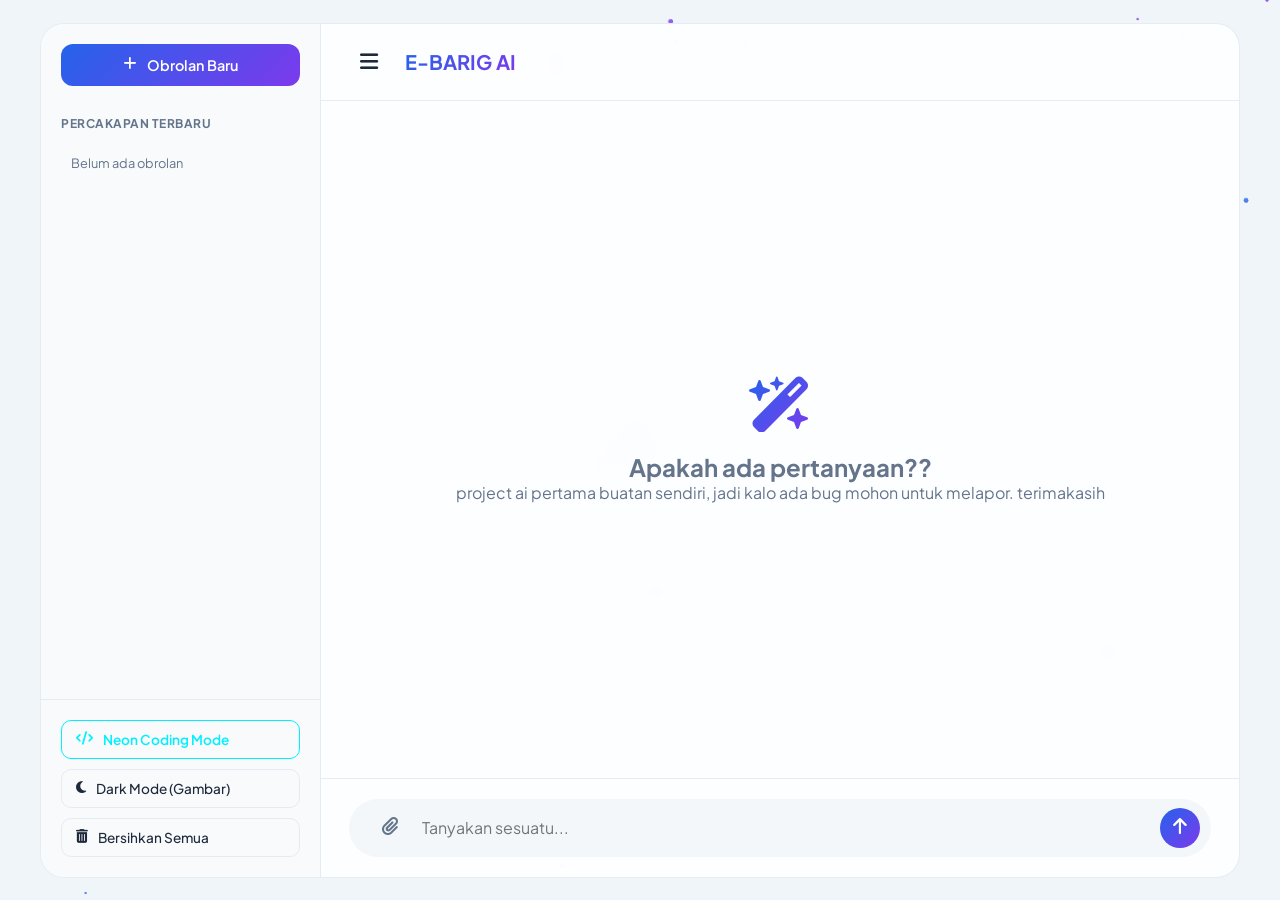
==== index.html @ cb2839ac "Update index.html" ====
<!DOCTYPE html>
<html lang="id">
<head>
    <meta charset="UTF-8">
    <meta name="viewport" content="width=device-width, initial-scale=1.0, maximum-scale=1.0, user-scalable=no">
    <title>E-BARIG AI</title>
    <link rel="preconnect" href="https://fonts.googleapis.com">
    <link rel="preconnect" href="https://fonts.gstatic.com" crossorigin>
    <link href="https://fonts.googleapis.com/css2?family=Plus+Jakarta+Sans:wght@300;400;500;600;700&display=swap" rel="stylesheet">
    <link rel="stylesheet" href="https://cdnjs.cloudflare.com/ajax/libs/font-awesome/6.4.0/css/all.min.css">
    <script src="https://cdn.jsdelivr.net/npm/marked/marked.min.js"></script>
    <style>
        /* ==========================================================================
           1. CSS CONFIG & THEME 
           ========================================================================== */
        * {
            margin: 0;
            padding: 0;
            box-sizing: border-box;
            font-family: 'Plus Jakarta Sans', sans-serif;
        }

        :root {
            --bg-body: transparent;
            --bg-container: rgba(255, 255, 255, 0.85);
            --text-main: #1e293b;
            --text-muted: #64748b;
            --primary-gradient: linear-gradient(135deg, #2563eb 0%, #7c3aed 100%);
            --user-msg-bg: #2563eb;
            --user-msg-text: #ffffff;
            --ai-msg-bg: rgba(248, 250, 252, 0.7);
            --border-color: rgba(226, 232, 240, 0.8);
            --input-wrapper-bg: rgba(241, 245, 249, 0.8);
            --shadow-lg: 0 20px 25px -5px rgba(0, 0, 0, 0.05), 0 10px 10px -5px rgba(0, 0, 0, 0.04);
            --sidebar-bg: rgba(248, 250, 252, 0.9);
            --hover-color: rgba(226, 232, 240, 0.9);
            --glow-color: transparent;
        }

        body.dark-mode {
            --bg-container: rgba(30, 41, 59, 0.8);
            --text-main: #f8fafc;
            --text-muted: #94a3b8;
            --user-msg-bg: #ea580c;
            --user-msg-text: #ffffff;
            --ai-msg-bg: rgba(15, 23, 42, 0.6);
            --border-color: rgba(51, 65, 85, 0.8);
            --input-wrapper-bg: rgba(15, 23, 42, 0.6);
            --primary-gradient: linear-gradient(135deg, #ea580c 0%, #d97706 100%);
            --sidebar-bg: rgba(15, 23, 42, 0.9);
            --hover-color: rgba(51, 65, 85, 0.9);
        }

        /* TEMA BARU: NEON CODING MODE */
        body.coding-mode {
            --bg-container: rgba(5, 15, 30, 0.85);
            --text-main: #00f0ff;
            --text-muted: #00a8ff;
            --user-msg-bg: #00a8ff;
            --user-msg-text: #050f1e;
            --ai-msg-bg: rgba(10, 25, 50, 0.7);
            --border-color: #00f0ff;
            --input-wrapper-bg: rgba(5, 15, 30, 0.9);
            --primary-gradient: linear-gradient(135deg, #00f0ff 0%, #0044ff 100%);
            --sidebar-bg: rgba(5, 15, 30, 0.95);
            --hover-color: rgba(0, 240, 255, 0.2);
            --glow-color: 0 0 15px #00f0ff;
        }

        body {
            background-color: transparent !important;
            color: var(--text-main);
            display: flex;
            justify-content: center;
            align-items: center;
            height: 100vh;
            height: 100dvh;
            overflow: hidden;
            transition: background-color 0.4s ease, color 0.4s ease;
        }

        #galaxyCanvas {
            position: fixed;
            top: 0;
            left: 0;
            width: 100%;
            height: 100%;
            z-index: -1;
            pointer-events: none;
            background: #f1f5f9;
            transition: background 0.5s ease;
        }

        body.dark-mode #galaxyCanvas { background: #0f172a; }
        body.coding-mode #galaxyCanvas { background: #020617; }

        .app-container {
            width: 100%;
            max-width: 1200px;
            height: 95vh;
            height: 95dvh;
            background: var(--bg-container);
            border-radius: 24px;
            box-shadow: var(--shadow-lg), var(--glow-color);
            display: flex;
            overflow: hidden;
            border: 1px solid var(--border-color);
            margin: 20px;
            position: relative;
            backdrop-filter: blur(12px);
            -webkit-backdrop-filter: blur(12px);
            transition: all 0.5s cubic-bezier(0.175, 0.885, 0.32, 1.275);
            z-index: 100; /* TAMBAHKAN BARIS INI */
        }

        /* EFEK FLASH ANIMASI SAAT MENGAKTIFKAN CODING MODE */
        .flash-animation {
            animation: neonGlitch 0.4s ease-in-out;
        }
        @keyframes neonGlitch {
            0% { opacity: 0.3; filter: hue-rotate(90deg); transform: scale(0.98); box-shadow: 0 0 30px #ff00ff; }
            50% { opacity: 0.8; filter: hue-rotate(180deg); transform: scale(1.01); box-shadow: 0 0 50px #00ffff; }
            100% { opacity: 1; filter: hue-rotate(0deg); transform: scale(1); box-shadow: var(--glow-color); }
        }

        /* ==========================================================================
           2. SIDEBAR KIRI (RIWAYAT & MENU)
           ========================================================================== */
        .main-sidebar {
            width: 280px;
            background-color: var(--sidebar-bg);
            border-right: 1px solid var(--border-color);
            display: flex;
            flex-direction: column;
            transition: all 0.4s ease;
            z-index: 100;
        }

        .sidebar-nav-header {
            padding: 20px;
            display: flex;
            align-items: center;
            justify-content: space-between;
        }

        .btn-new-chat {
            flex: 1;
            background: var(--primary-gradient);
            color: white;
            border: none;
            padding: 12px;
            border-radius: 12px;
            cursor: pointer;
            font-weight: 600;
            display: flex;
            align-items: center;
            justify-content: center;
            gap: 10px;
            font-size: 0.9rem;
            box-shadow: 0 4px 12px rgba(37, 99, 235, 0.2), var(--glow-color);
            transition: all 0.3s;
        }
        body.coding-mode .btn-new-chat { color: #050f1e; font-weight: 700; }

        .history-section {
            flex: 1;
            overflow-y: auto;
            padding: 10px 20px;
            display: flex;
            flex-direction: column;
            gap: 6px;
        }

        .history-title {
            font-size: 0.75rem;
            font-weight: 700;
            color: var(--text-muted);
            margin-bottom: 8px;
            text-transform: uppercase;
            letter-spacing: 0.5px;
        }

        .history-item {
            padding: 10px 14px;
            border-radius: 10px;
            cursor: pointer;
            display: flex;
            align-items: center;
            gap: 10px;
            font-size: 0.88rem;
            color: var(--text-main);
            transition: all 0.2s;
            white-space: nowrap;
            overflow: hidden;
            text-overflow: ellipsis;
            border: 1px solid transparent;
        }

        .history-item:hover, .history-item.active {
            background-color: var(--hover-color);
            text-shadow: var(--glow-color);
        }
        .history-item.active {
            border-color: var(--border-color);
            font-weight: 600;
            box-shadow: inset var(--glow-color);
        }

        .sidebar-footer {
            padding: 20px;
            border-top: 1px solid var(--border-color);
            display: flex;
            flex-direction: column;
            gap: 10px;
        }

        .btn-sidebar-action {
            background: none;
            border: 1px solid var(--border-color);
            padding: 10px 14px;
            border-radius: 10px;
            cursor: pointer;
            color: var(--text-main);
            font-size: 0.85rem;
            font-weight: 500;
            display: flex;
            align-items: center;
            gap: 10px;
            transition: all 0.2s;
            width: 100%;
        }

        .btn-sidebar-action:hover {
            background-color: var(--hover-color);
            box-shadow: var(--glow-color);
        }
        .btn-sidebar-action.danger:hover {
            background-color: rgba(239, 68, 68, 0.1);
            color: #ef4444;
            border-color: rgba(239, 68, 68, 0.2);
            box-shadow: 0 0 10px rgba(239, 68, 68, 0.4);
        }

        /* STYLING KHUSUS TOMBOL NEON MODE */
        #codingModeBtn {
            border: 1px solid #00f0ff;
            color: #00f0ff;
            font-weight: 600;
        }
        body.coding-mode #codingModeBtn {
            background: #00f0ff;
            color: #050f1e;
            box-shadow: 0 0 15px #00f0ff;
        }

        /* ==========================================================================
           3. HALAMAN KONTEN UTAMA CHAT
           ========================================================================== */
        .chat-container {
            flex: 1;
            display: flex;
            flex-direction: column;
            overflow: hidden;
            background: transparent;
        }

        .app-header {
            padding: 18px 28px;
            display: flex;
            align-items: center;
            gap: 16px;
            border-bottom: 1px solid var(--border-color);
            background: transparent;
        }

        .btn-toggle-menu {
            background: none;
            border: none;
            color: var(--text-main);
            font-size: 1.3rem;
            cursor: pointer;
            display: flex;
            align-items: center;
            justify-content: center;
            width: 40px;
            height: 40px;
            border-radius: 50%;
            transition: all 0.2s;
        }
        .btn-toggle-menu:hover { background-color: var(--hover-color); }

        .brand h1 {
            font-size: 1.25rem;
            font-weight: 700;
            background: var(--primary-gradient);
            -webkit-background-clip: text;
            -webkit-text-fill-color: transparent;
            transition: all 0.3s;
        }
        body.coding-mode .brand h1 {
            text-shadow: 0 0 10px #00f0ff;
        }

        .chat-area {
            flex: 1;
            padding: 28px;
            overflow-y: auto;
            display: flex;
            flex-direction: column;
            gap: 24px;
            scroll-behavior: smooth;
            background: transparent;
        }

        .welcome-screen {
            display: flex;
            flex-direction: column;
            align-items: center;
            justify-content: center;
            text-align: center;
            height: 100%;
            color: var(--text-muted);
            margin: auto 0;
        }

        .welcome-screen i {
            font-size: 3.5rem;
            background: var(--primary-gradient);
            -webkit-background-clip: text;
            -webkit-text-fill-color: transparent;
            margin-bottom: 20px;
        }
        body.coding-mode .welcome-screen i { filter: drop-shadow(0 0 10px #00f0ff); }

        /* BUBBLE CHAT */
        .message {
            display: flex;
            flex-direction: column;
            max-width: 80%;
            padding: 16px 20px;
            border-radius: 20px;
            font-size: 0.95rem;
            line-height: 1.6;
            animation: slideUp 0.3s cubic-bezier(0.1, 0.8, 0.2, 1);
            position: relative;
            transition: all 0.3s;
        }

        .message.user {
            align-self: flex-end;
            background-color: var(--user-msg-bg);
            color: var(--user-msg-text);
            border-bottom-right-radius: 4px;
            box-shadow: var(--glow-color);
        }

        .message.ai {
            align-self: flex-start;
            background-color: var(--ai-msg-bg);
            color: var(--text-main);
            border-bottom-left-radius: 4px;
            border: 1px solid var(--border-color);
            padding-bottom: 40px; 
            backdrop-filter: blur(4px);
            box-shadow: var(--glow-color);
        }

        .message.ai p { margin-bottom: 10px; }
        .message img { max-width: 100%; max-height: 400px; border-radius: 12px; margin-bottom: 10px; object-fit: contain; }

        .typing-cursor::after {
            content: '▊';
            display: inline-block;
            margin-left: 3px;
            color: var(--text-muted);
            animation: blink 0.8s infinite;
        }
        @keyframes blink { 0%, 100% { opacity: 1; } 50% { opacity: 0; } }

        .ai-audio-control {
            position: absolute;
            bottom: 8px;
            left: 16px;
            background: none;
            border: none;
            color: var(--text-muted);
            cursor: pointer;
            font-size: 0.85rem;
            display: flex;
            align-items: center;
            gap: 6px;
            padding: 4px 8px;
            border-radius: 20px;
            transition: all 0.2s;
        }
        .ai-audio-control:hover {
            color: var(--text-main);
            background-color: var(--hover-color);
        }

        /* PANEL BAWAH (INPUT) */
        .input-panel {
            padding: 20px 28px;
            background-color: transparent;
            border-top: 1px solid var(--border-color);
            display: flex;
            flex-direction: column;
            gap: 12px;
        }

        .image-preview-container {
            display: none;
            align-items: center;
            background: var(--input-wrapper-bg);
            padding: 8px 12px;
            border-radius: 14px;
            width: max-content;
            max-width: 100%;
            border: 1px solid var(--border-color);
            gap: 10px;
            position: relative;
        }

        .image-preview-container img { height: 60px; width: 60px; object-fit: cover; border-radius: 8px; }

        .btn-remove-preview {
            background: #ef4444; color: white; border: none; width: 20px; height: 20px;
            border-radius: 50%; cursor: pointer; font-size: 10px; display: flex; align-items: center;
            justify-content: center; position: absolute; top: -5px; right: -5px;
        }

        .input-bar-wrapper {
            display: flex;
            align-items: center;
            background-color: var(--input-wrapper-bg);
            border-radius: 30px;
            padding: 8px 10px 8px 20px;
            border: 1px solid transparent;
            transition: all 0.3s;
            gap: 12px;
        }

        .input-bar-wrapper:focus-within {
            background-color: var(--bg-container);
            border-color: #3b82f6;
            box-shadow: 0 0 0 4px rgba(59, 130, 246, 0.15);
        }
        body.dark-mode .input-bar-wrapper:focus-within { border-color: #ea580c; box-shadow: 0 0 0 4px rgba(234, 88, 12, 0.15); }
        body.coding-mode .input-bar-wrapper:focus-within { border-color: #00f0ff; box-shadow: 0 0 15px rgba(0, 240, 255, 0.3); }

        .input-bar-wrapper input { flex: 1; border: none; background: none; outline: none; font-size: 1rem; padding: 8px 0; color: var(--text-main); }
        .btn-action { background: none; border: none; color: var(--text-muted); width: 40px; height: 40px; border-radius: 50%; cursor: pointer; display: flex; justify-content: center; align-items: center; font-size: 1.15rem; transition: all 0.2s; }
        .btn-action:hover { background-color: var(--hover-color); color: var(--text-main); }
        .btn-send { background: var(--primary-gradient); color: white; }
        body.coding-mode .btn-send { color: #050f1e; }
        #fileInput { display: none; }

        /* MODAL OVERLAY UNTUK HP */
        .sidebar-overlay {
            display: none;
            position: fixed;
            top: 0; left: 0; width: 100vw; height: 100vh;
            background: rgba(0,0,0,0.4); z-index: 90;
        }

        /* LOADING ANIMATION */
        .loading-dots { display: flex; gap: 6px; padding: 4px 0; }
        .dot { width: 8px; height: 8px; background-color: var(--text-muted); border-radius: 50%; animation: bounce 1.4s infinite ease-in-out both; }
        .dot:nth-child(1) { animation-delay: -0.32s; }
        .dot:nth-child(2) { animation-delay: -0.16s; }

        @keyframes bounce { 0%, 80%, 100% { transform: scale(0); } 40% { transform: scale(1.0); } }
        @keyframes slideUp { from { opacity: 0; transform: translateY(12px); } to { opacity: 1; transform: translateY(0); } }

        /* KOTAK CODING */
        .code-container { position: relative; margin: 12px 0; background: #1e1e2e; border-radius: 12px; overflow: hidden; border: 1px solid #313244; transition: all 0.3s; }
        body.coding-mode .code-container { border-color: #00f0ff; box-shadow: 0 0 10px rgba(0, 240, 255, 0.2); }
        .code-header { display: flex; justify-content: space-between; align-items: center; background: #11111b; padding: 8px 16px; font-size: 0.75rem; color: #a6adc8; font-family: monospace; border-bottom: 1px solid #313244; }
        body.coding-mode .code-header { border-bottom-color: #00f0ff; color: #00f0ff; }
        .btn-copy { background: #313244; color: #cdd6f4; border: none; padding: 4px 10px; border-radius: 6px; cursor: pointer; font-size: 0.75rem; display: flex; align-items: center; gap: 6px; }
        body.coding-mode .btn-copy { background: rgba(0, 240, 255, 0.1); color: #00f0ff; border: 1px solid #00f0ff; }
        .message pre { margin: 0; padding: 16px; overflow-x: auto; background: transparent !important; }
        .message code { font-family: 'Courier New', Courier, monospace; font-size: 0.85rem; color: #f38ba8; background: rgba(0,0,0,0.05); padding: 2px 6px; border-radius: 4px; }
        body.coding-mode .message code { color: #ff007f; background: rgba(0,0,0,0.2); }
        .message pre code { color: #cdd6f4 !important; background: transparent !important; padding: 0; border-radius: 0; display: block; white-space: pre; }
        body.coding-mode .message pre code { color: #00f0ff !important; }

        /* RESPONSIVITAS */
        @media (max-width: 768px) {
            .main-sidebar {
                position: fixed;
                left: 0; 
                top: 0; 
                height: 100%;
                transform: translateX(-100%);
                z-index: 1002; /* Di atas overlay */
            }
            .main-sidebar.active { transform: translateX(0); }
            
            /* Setel overlay agar benar-benar berada di tengah-tengah lapisan */
            .sidebar-overlay {
                z-index: 1001; 
                pointer-events: none; /* Saat tersembunyi, klik tembus ke belakang */
                opacity: 0;
                transition: opacity 0.3s ease;
            }
            .sidebar-overlay.active { 
                display: block; 
                opacity: 1;
                pointer-events: auto; /* Saat aktif, baru bisa diklik untuk menutup */
            }
            
            .app-container { height: 100vh; height: 100dvh; margin: 0; border-radius: 0; border: none; z-index: 1000; }
            .app-header { padding: 12px 16px; }
            .chat-area { padding: 16px; }
            .message { max-width: 90%; }
            .input-panel { padding: 12px 16px; padding-bottom: calc(12px + env(safe-area-inset-bottom)); }
        }
        
    </style>
</head>
<body>

    <canvas id="galaxyCanvas"></canvas>

    <div class="sidebar-overlay" id="sidebarOverlay"></div>

    <div class="app-container" id="appContainer">
        <aside class="main-sidebar" id="mainSidebar">
            <div class="sidebar-nav-header">
                <button class="btn-new-chat" id="newChatBtn">
                    <i class="fa-solid fa-plus"></i> Obrolan Baru
                </button>
            </div>
            
            <div class="history-section">
                <div class="history-title">Percakapan Terbaru</div>
                <div id="chatHistoryList">
                    </div>
            </div>

            <div class="sidebar-footer">
                <button class="btn-sidebar-action" id="codingModeBtn">
                    <i class="fa-solid fa-code"></i> Neon Coding Mode
                </button>
                <button class="btn-sidebar-action" id="themeToggleBtn">
                    <i class="fa-solid fa-moon"></i> Dark Mode (Gambar)
                </button>
                <button class="btn-sidebar-action danger" id="resetAllBtn">
                    <i class="fa-solid fa-trash-can"></i> Bersihkan Semua
                </button>
            </div>
        </aside>

        <div class="chat-container">
            <header class="app-header">
                <button class="btn-toggle-menu" id="menuToggleBtn">
                    <i class="fa-solid fa-bars"></i>
                </button>
                <div class="brand">
                    <h1 id="brandTitle">E-BARIG AI</h1>
                </div>
            </header>

            <main class="chat-area" id="chatArea">
                <div class="welcome-screen" id="welcomeScreen">
                    <i class="fa-solid fa-wand-magic-sparkles" id="welcomeIcon"></i>
                    <h2 id="welcomeTitle">Apakah ada pertanyaan??</h2>
                    <p id="welcomeDesc">project ai pertama buatan sendiri, jadi kalo ada bug mohon untuk melapor. terimakasih</p>
                </div>
            </main>

            <footer class="input-panel">
                <div class="image-preview-container" id="previewContainer">
                    <button class="btn-remove-preview" id="removePreviewBtn"><i class="fa-solid fa-xmark"></i></button>
                    <img id="imagePreview" src="" alt="Pratinjau">
                    <span style="font-size: 0.8rem; color: var(--text-muted);" id="fileNameSpan">gambar.jpg</span>
                </div>

                <div class="input-bar-wrapper">
                    <input type="file" id="fileInput" accept="image/*">
                    <button class="btn-action" id="attachBtn" title="Unggah Foto Tugas/PR">
                        <i class="fa-solid fa-paperclip"></i>
                    </button>
                    
                    <input type="text" id="userInput" placeholder="Tanyakan sesuatu..." autocomplete="off">
                    
                    <button class="btn-action btn-send" id="sendBtn">
                        <i class="fa-solid fa-arrow-up"></i>
                    </button>
                </div>
            </footer>
        </div>
    </div>

    <script>
        const p1 = "gsk_Zj5R";
        const p2 = "bxs4wFoCYpxaEL7D";
        const p3 = "WGdyb3FYOCMu1H37";
        const p4 = "zyvPB30MNRT8YQmZ";
        
        const GROQ_API_KEY = p1 + p2 + p3 + p4; 
        const MODEL_NAME = 'meta-llama/llama-4-scout-17b-16e-instruct'; 

        const appContainer = document.getElementById('appContainer');
        const chatArea = document.getElementById('chatArea');
        const userInput = document.getElementById('userInput');
        const sendBtn = document.getElementById('sendBtn');
        const welcomeScreen = document.getElementById('welcomeScreen');
        const welcomeTitle = document.getElementById('welcomeTitle');
        const welcomeDesc = document.getElementById('welcomeDesc');
        const welcomeIcon = document.getElementById('welcomeIcon');
        const brandTitle = document.getElementById('brandTitle');
        const fileInput = document.getElementById('fileInput');
        const attachBtn = document.getElementById('attachBtn');
        const previewContainer = document.getElementById('previewContainer');
        const imagePreview = document.getElementById('imagePreview');
        const removePreviewBtn = document.getElementById('removePreviewBtn');
        const fileNameSpan = document.getElementById('fileNameSpan');

        const mainSidebar = document.getElementById('mainSidebar');
        const menuToggleBtn = document.getElementById('menuToggleBtn');
        const sidebarOverlay = document.getElementById('sidebarOverlay');
        const newChatBtn = document.getElementById('newChatBtn');
        const chatHistoryList = document.getElementById('chatHistoryList');
        const themeToggleBtn = document.getElementById('themeToggleBtn');
        const codingModeBtn = document.getElementById('codingModeBtn');
        const resetAllBtn = document.getElementById('resetAllBtn');
        
        let isDarkModeActive = false;
        let isCodingModeActive = false;
        let allConversations = JSON.parse(localStorage.getItem('ebarig_chats')) || {};
        let currentSessionId = null;

        // ==========================================================================
        // ANIMASI CANVAS GALAKSI
        // ==========================================================================
        const canvas = document.getElementById('galaxyCanvas');
        const ctx = canvas.getContext('2d');
        let stars = [];
        const numStars = 130;

        function resizeCanvas() { canvas.width = window.innerWidth; canvas.height = window.innerHeight; }
        window.addEventListener('resize', resizeCanvas);
        resizeCanvas();

        for (let i = 0; i < numStars; i++) {
            let angle = Math.random() * Math.PI * 2;
            let distance = Math.random() * (Math.max(canvas.width, canvas.height) / 1.5);
            stars.push({
                distance: distance,
                angle: angle,
                size: Math.random() * 1.8 + 0.5,
                speed: (Math.random() * 0.0008 + 0.0002) * (150 / (distance + 60)),
                color: i % 2 === 0 ? 'rgba(37, 99, 235, ' : 'rgba(124, 58, 237, '
            });
        }

        function animateGalaxy() {
            if (document.body.classList.contains('coding-mode')) {
                ctx.fillStyle = 'rgba(5, 15, 30, 0.2)';
            } else {
                ctx.fillStyle = document.body.classList.contains('dark-mode') ? 'rgba(15, 23, 42, 0.2)' : 'rgba(241, 245, 249, 0.2)';
            }
            ctx.fillRect(0, 0, canvas.width, canvas.height);

            const centerX = canvas.width / 2;
            const centerY = canvas.height / 2;

            stars.forEach(star => {
                star.angle += star.speed;
                let x = centerX + Math.cos(star.angle) * star.distance;
                let y = centerY + Math.sin(star.angle) * star.distance;

                ctx.beginPath();
                ctx.arc(x, y, star.size, 0, Math.PI * 2);
                
                let opacity = '0.45)';
                if (document.body.classList.contains('coding-mode')) {
                    opacity = '0.9)';
                    ctx.fillStyle = 'rgba(0, 240, 255, ' + opacity;
                } else {
                    opacity = document.body.classList.contains('dark-mode') ? '0.85)' : '0.45)';
                    ctx.fillStyle = star.color + opacity;
                }
                ctx.fill();
            });
            requestAnimationFrame(animateGalaxy);
        }
        animateGalaxy();

        // ==========================================================================
        // LOGIKA INTERAKSI & THEME TOGGLE
        // ==========================================================================
        function toggleSidebar() {
            mainSidebar.classList.toggle('active');
            sidebarOverlay.classList.toggle('active');
        }
        menuToggleBtn.addEventListener('click', toggleSidebar);
        sidebarOverlay.addEventListener('click', toggleSidebar);

        // FIX UNTUK HP: MENGAKTIFKAN CODING MODE
        codingModeBtn.addEventListener('click', () => {
            isCodingModeActive = !isCodingModeActive;
            isDarkModeActive = false; // Matikan mode gambar jika coding aktif
            window.speechSynthesis.cancel();

            // Jalankan efek animasi transisi flash glitch
            appContainer.classList.add('flash-animation');
            setTimeout(() => appContainer.classList.remove('flash-animation'), 400);

            if (isCodingModeActive) {
                document.body.classList.remove('dark-mode');
                document.body.classList.add('coding-mode');
                
                brandTitle.textContent = "E-BARIG AI [CODING]";
                attachBtn.style.display = "none";
                userInput.placeholder = "Ketik perintah coding, struktur algoritma, atau cari bug...";
                
                welcomeIcon.className = "fa-solid fa-terminal";
                welcomeTitle.textContent = "Terminal Siap. Tulis Kodemu!";
                welcomeDesc.textContent = "Neon Coding Mode aktif. AI difokuskan penuh untuk menulis kode bersih, arsitektur data, dan perbaikan bug super cepat.";
                clearImagePreview();
            } else {
                document.body.classList.remove('coding-mode');
                resetToWhiteModeText();
            }
            
            // Beri jeda sedikit di HP agar animasinya sempat berjalan sebelum menu menutup
            if(window.innerWidth <= 768) {
                setTimeout(toggleSidebar, 150);
            }
        });

        // FIX UNTUK HP: Mode Gambar (Dark Mode)
        themeToggleBtn.addEventListener('click', () => {
            isDarkModeActive = !isDarkModeActive;
            isCodingModeActive = false; // Matikan mode coding jika gambar aktif
            window.speechSynthesis.cancel();
            
            appContainer.classList.add('flash-animation');
            setTimeout(() => appContainer.classList.remove('flash-animation'), 400);

            if (isDarkModeActive) {
                document.body.classList.remove('coding-mode');
                document.body.classList.add('dark-mode');
                themeToggleBtn.innerHTML = `<i class="fa-solid fa-sun"></i> White Mode (Teks)`;
                brandTitle.textContent = "E-BARIG AI";
                attachBtn.style.display = "none"; 
                userInput.placeholder = "Ketik deskripsi gambar...";
                welcomeIcon.className = "fa-solid fa-wand-magic-sparkles";
                welcomeTitle.textContent = "Ingin Gambar Apa?";
                welcomeDesc.textContent = "Mode Pembuat Gambar aktif. Ketik apa saja, AI langsung melukisnya.";
                clearImagePreview();
            } else {
                document.body.classList.remove('dark-mode');
                resetToWhiteModeText();
            }
            
            // Beri jeda sedikit di HP agar animasinya sempat berjalan sebelum menu menutup
            if(window.innerWidth <= 768) {
                setTimeout(toggleSidebar, 150);
            }
        });

        function resetToWhiteModeText() {
            themeToggleBtn.innerHTML = `<i class="fa-solid fa-moon"></i> Dark Mode (Gambar)`;
            brandTitle.textContent = "E-BARIG AI";
            attachBtn.style.display = "flex"; 
            userInput.placeholder = "Tanyakan sesuatu...";
            welcomeIcon.className = "fa-solid fa-wand-magic-sparkles";
            welcomeTitle.textContent = "Apakah ada pertanyaan?";
            welcomeDesc.textContent = "project ai pertama buatan sendiri, jadi kalo ada bug mohon untuk melapor. terimakasih";
        }

        attachBtn.addEventListener('click', (e) => { e.preventDefault(); fileInput.click(); });
        let currentBase64Image = null;

        fileInput.addEventListener('change', function() {
            const file = this.files[0];
            if (file) {
                fileNameSpan.textContent = file.name;
                const reader = new FileReader();
                reader.onload = function(e) {
                    imagePreview.src = e.target.result;
                    previewContainer.style.display = 'flex';
                    currentBase64Image = e.target.result;
                }
                reader.readAsDataURL(file);
            }
        });
        removePreviewBtn.addEventListener('click', () => clearImagePreview());
        function clearImagePreview() { fileInput.value = ''; currentBase64Image = null; previewContainer.style.display = 'none'; imagePreview.src = ''; }

        function renderHistoryList() {
            chatHistoryList.innerHTML = '';
            const sortedSessions = Object.keys(allConversations).sort((a,b) => b - a);
            
            if(sortedSessions.length === 0) {
                chatHistoryList.innerHTML = `<div style="font-size:0.8rem; color:var(--text-muted); padding:10px;">Belum ada obrolan</div>`;
                return;
            }

            sortedSessions.forEach(id => {
                const item = document.createElement('div');
                item.classList.add('history-item');
                if(id === currentSessionId) item.classList.add('active');
                item.innerHTML = `<i class="fa-regular fa-message"></i> <span>${allConversations[id].title}</span>`;
                
                item.addEventListener('click', () => {
                    loadChatSession(id);
                    if(window.innerWidth <= 768) toggleSidebar();
                });
                chatHistoryList.appendChild(item);
            });
        }

        function startNewChatSession() {
            window.speechSynthesis.cancel();
            currentSessionId = null;
            chatArea.innerHTML = '';
            clearImagePreview();
            if (welcomeScreen) {
                welcomeScreen.style.display = 'flex';
                chatArea.appendChild(welcomeScreen);
            }
            renderHistoryList();
        }
        newChatBtn.addEventListener('click', () => {
            startNewChatSession();
            if(window.innerWidth <= 768) toggleSidebar();
        });

        function loadChatSession(id) {
            window.speechSynthesis.cancel();
            currentSessionId = id;
            chatArea.innerHTML = '';
            const session = allConversations[id];
            
            if(session.messages.length > 0) {
                if (welcomeScreen) welcomeScreen.style.display = 'none';
                session.messages.forEach(msg => {
                    if(msg.role === 'user') {
                        appendUserMessage(msg.text, msg.image, false);
                    } else {
                        appendAiMessage(msg.text, msg.hasVoice, false, false);
                    }
                });
            } else {
                if (welcomeScreen) welcomeScreen.style.display = 'flex';
                chatArea.appendChild(welcomeScreen);
            }
            renderHistoryList();
        }

        function saveMessageToLocalStorage(role, text, image = null, hasVoice = true) {
            if(!currentSessionId) {
                currentSessionId = Date.now().toString();
                let cleanTitle = text ? text.substring(0, 22) + '...' : 'Analisis Gambar';
                allConversations[currentSessionId] = { title: cleanTitle, messages: [] };
            }
            allConversations[currentSessionId].messages.push({ role, text, image, hasVoice });
            localStorage.setItem('ebarig_chats', JSON.stringify(allConversations));
            renderHistoryList();
        }

        resetAllBtn.addEventListener('click', () => {
            if(confirm("Apakah kamu yakin ingin mereset dan menghapus seluruh riwayat percakapan?")) {
                window.speechSynthesis.cancel();
                allConversations = {};
                localStorage.removeItem('ebarig_chats');
                startNewChatSession();
            }
        });

        // ==========================================================================
        // PROSES PENGIRIMAN & EFEK TYPING
        // ==========================================================================
        async function handleSendMessage() {
            const text = userInput.value.trim();
            if (!text && !currentBase64Image) return;

            if (welcomeScreen) welcomeScreen.style.display = 'none';

            appendUserMessage(text, currentBase64Image, true);
            userInput.value = '';
            const loadingId = appendLoadingIndicator();

            // 1. Jalur Mode Gambar (Dark Mode)
            if (isDarkModeActive) {
                try {
                    clearImagePreview();
                    const randomSeed = Math.floor(Math.random() * 999999);
                    const encodedPrompt = encodeURIComponent(text);
                    const imageUrlHasil = `https://image.pollinations.ai/p/${encodedPrompt}?width=1024&height=1024&seed=${randomSeed}&enhance=true`;

                    await new Promise(resolve => setTimeout(resolve, 2500));
                    removeLoadingIndicator(loadingId);
                    
                    let teksRespon = `Berikut hasil lukisan gambar untuk **"${text}"**: \n\n<img src="${imageUrlHasil}" alt="${text}">`;
                    appendAiMessage(teksRespon, false, true, true); 
                    return; 
                } catch (imgError) {
                    removeLoadingIndicator(loadingId);
                    appendAiMessage("⚠️ Gagal melukis gambar.", false, true, true);
                    return;
                }
            }

            // 2. Jalur Teks Biasa & Coding Mode
            const base64Data = currentBase64Image;
            clearImagePreview();

            try {
                let messageContent = [{ type: "text", text: text || "Tolong analisis gambar ini." }];
                if (base64Data) messageContent.push({ type: "image_url", image_url: { url: base64Data } });

                // Penyesuaian instruksi kepribadian AI berdasarkan Coding Mode aktif/tidak
                let instruksiSifatAI = "Anda adalah Guru Privat Digital bernama E-BARIG AI yang dibuat oleh Agung (Tole). Anda sangat sabar, jujur, baik hati, ramah, tenang, terstruktur, dan menjelaskan materi pelajaran dengan penuh kelembutan.";
                
                if (isCodingModeActive) {
                    instruksiSifatAI = "Anda adalah Senior Software Engineer dan Pakar Coding jenius bernama E-BARIG AI [CODING MODE] yang dibuat oleh Agung (Tole). Fokus utama Anda adalah langsung memberikan solusi baris kode secara rapi, bersih, efisien, terstruktur, dan berikan penjelasan singkat berbasis dokumentasi teknis tingkat tinggi tanpa basa-basi pembuka yang panjang.";
                }

                const response = await fetch('https://api.groq.com/openai/v1/chat/completions', {
                    method: 'POST',
                    headers: { 'Authorization': `Bearer ${GROQ_API_KEY}`, 'Content-Type': 'application/json' },
                    body: JSON.stringify({
                        model: MODEL_NAME,
                        messages: [
                            { role: "system", content: instruksiSifatAI },
                            { role: "user", content: messageContent }
                        ],
                        temperature: isCodingModeActive ? 0.2 : 0.6 // Suhu lebih rendah agar kode akurat
                    })
                });

                if (!response.ok) throw new Error("Koneksi API bermasalah.");
                const data = await response.json();
                const aiResult = data.choices[0].message.content;

                removeLoadingIndicator(loadingId);
                // Jangan pakai suara (TTS) otomatis jika sedang di mode Coding karena aneh membaca baris kode
                appendAiMessage(aiResult, !isCodingModeActive, true, true);

            } catch (error) {
                removeLoadingIndicator(loadingId);
                appendAiMessage(`⚠️ Gagal memproses: ${error.message}`, false, true, true);
            }
        }

        function appendUserMessage(text, imageSrc, shouldSave = true) {
            const msgDiv = document.createElement('div');
            msgDiv.classList.add('message', 'user');
            if (imageSrc) {
                const img = document.createElement('img');
                img.src = imageSrc;
                msgDiv.appendChild(img);
            }
            if (text) {
                const txtNode = document.createElement('span');
                txtNode.innerHTML = text.replace(/\n/g, '<br>');
                msgDiv.appendChild(txtNode);
            }
            chatArea.appendChild(msgDiv);
            scrollToBottom();
            if(shouldSave) saveMessageToLocalStorage('user', text, imageSrc, true);
        }

        function appendAiMessage(fullMarkdownText, includeVoiceOption = true, shouldSave = true, animate = true) {
            const msgDiv = document.createElement('div');
            msgDiv.classList.add('message', 'ai');
            chatArea.appendChild(msgDiv);

            if (animate && !fullMarkdownText.includes('<img')) {
                msgDiv.classList.add('typing-cursor');
                const words = fullMarkdownText.split(/(\s+)/);
                let currentWordIndex = 0;
                let currentText = "";

                function typeNextWord() {
                    if (currentWordIndex < words.length) {
                        currentText += words[currentWordIndex];
                        msgDiv.innerHTML = marked.parse(currentText);
                        currentWordIndex++;
                        scrollToBottom();
                        setTimeout(typeNextWord, 20); 
                    } else {
                        msgDiv.classList.remove('typing-cursor');
                        finishAiMessageRendering(msgDiv, fullMarkdownText, includeVoiceOption);
                    }
                }
                typeNextWord();
            } else {
                msgDiv.innerHTML = marked.parse(fullMarkdownText);
                finishAiMessageRendering(msgDiv, fullMarkdownText, includeVoiceOption);
            }

            if(shouldSave) saveMessageToLocalStorage('ai', fullMarkdownText, null, includeVoiceOption);
        }

        function finishAiMessageRendering(msgDiv, fullMarkdownText, includeVoiceOption) {
            if (includeVoiceOption) {
                const audioBtn = document.createElement('button');
                audioBtn.classList.add('ai-audio-control');
                audioBtn.innerHTML = `<i class="fa-solid fa-volume-high"></i> Dengarkan`;
                
                const cleanText = msgDiv.innerText.replace(/Salin/g, '').trim();

                audioBtn.addEventListener('click', () => {
                    if (window.speechSynthesis.speaking) {
                        window.speechSynthesis.cancel();
                        audioBtn.innerHTML = `<i class="fa-solid fa-volume-high"></i> Dengarkan`;
                    } else {
                        const utterance = new SpeechSynthesisUtterance(cleanText);
                        utterance.lang = 'id-ID';
                        utterance.onstart = () => audioBtn.innerHTML = `<i class="fa-solid fa-stop" style="color: #ef4444;"></i> Berhenti`;
                        utterance.onend = () => audioBtn.innerHTML = `<i class="fa-solid fa-volume-high"></i> Dengarkan`;
                        window.speechSynthesis.speak(utterance);
                    }
                });
                msgDiv.appendChild(audioBtn);
            }
            scrollToBottom();
        }

        function appendLoadingIndicator() {
            const loadingDiv = document.createElement('div');
            const uniqueId = 'loader-' + Date.now();
            loadingDiv.id = uniqueId;
            loadingDiv.classList.add('message', 'ai');
            loadingDiv.innerHTML = `<div class="loading-dots"><div class="dot"></div><div class="dot"></div><div class="dot"></div></div>`;
            chatArea.appendChild(loadingDiv);
            scrollToBottom();
            return uniqueId;
        }

        function removeLoadingIndicator(id) { const el = document.getElementById(id); if (el) el.remove(); }
        function scrollToBottom() { chatArea.scrollTop = chatArea.scrollHeight; }

        sendBtn.addEventListener('click', handleSendMessage);
        userInput.addEventListener('keydown', (e) => { if (e.key === 'Enter') { e.preventDefault(); handleSendMessage(); } });

        renderHistoryList();

        const renderer = new marked.Renderer();
        renderer.code = function(codeInfo, infostring) {
            const code = typeof codeInfo === 'string' ? codeInfo : codeInfo.text;
            const lang = typeof codeInfo === 'string' ? (infostring || 'code') : (codeInfo.lang || 'code');
            const escapedCode = code.replace(/&/g, '&amp;').replace(/</g, '&lt;').replace(/>/g, '&gt;');
            return `<div class="code-container"><div class="code-header"><span><i class="fa-solid fa-code"></i> ${lang}</span><button class="btn-copy" onclick="copyCodeText(this)"><i class="fa-regular fa-copy"></i> Salin</button></div><pre><code class="language-${lang}">${escapedCode}</code></pre></div>`;
        };
        marked.setOptions({ renderer: renderer });

        window.copyCodeText = function(buttonElement) {
            const codeContainer = buttonElement.closest('.code-container');
            const codeText = codeContainer.querySelector('code').innerText;
            navigator.clipboard.writeText(codeText).then(() => {
                buttonElement.innerHTML = `<i class="fa-solid fa-check" style="color: #a6e3a1;"></i> Tersalin!`;
                setTimeout(() => { buttonElement.innerHTML = `<i class="fa-regular fa-copy"></i> Salin`; }, 2000);
            });
        };
    </script>
</body>
</html>
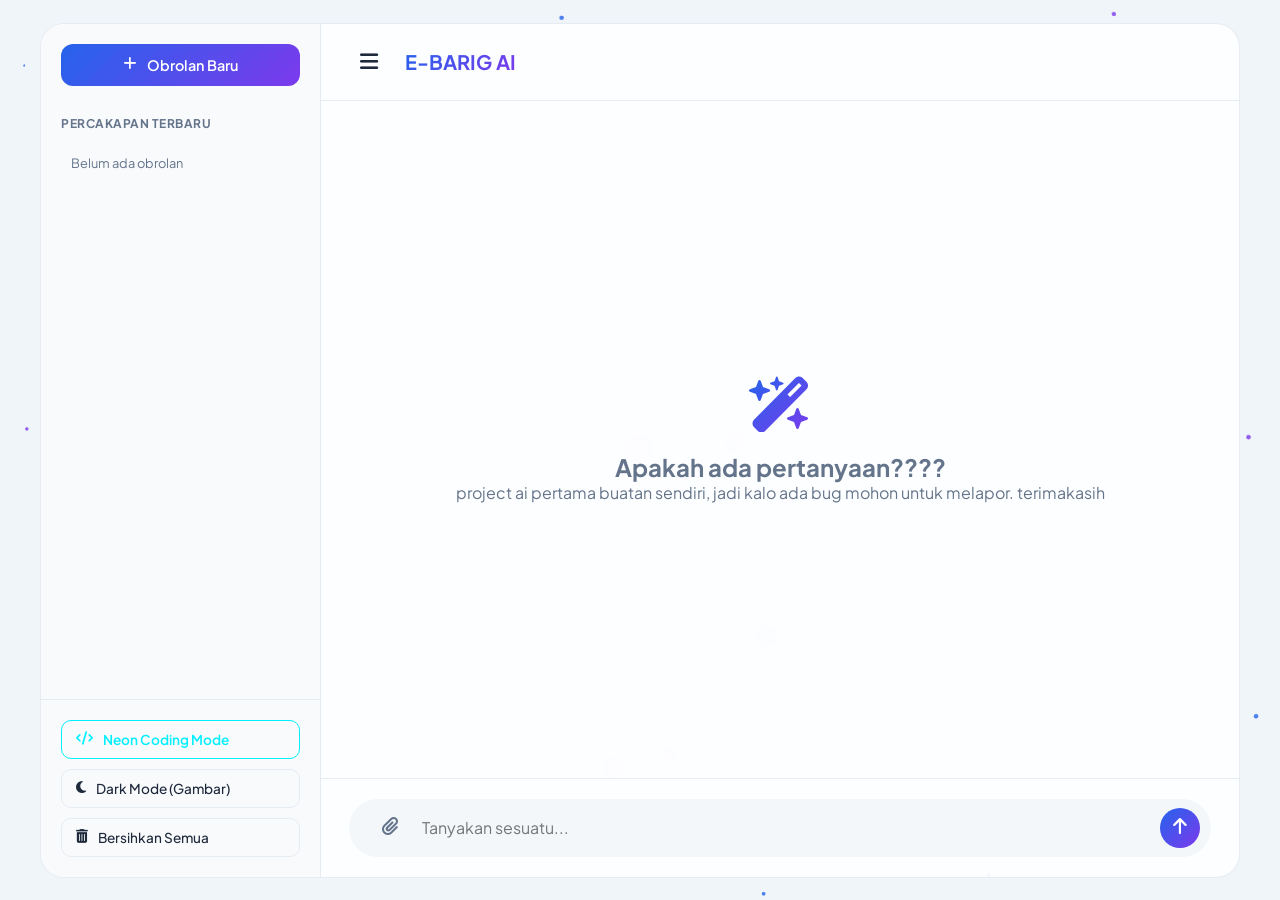
==== commit 2f5509da: "Update index.html" ====
--- a/index.html
+++ b/index.html
@@ -110,7 +110,7 @@
             backdrop-filter: blur(12px);
             -webkit-backdrop-filter: blur(12px);
             transition: all 0.5s cubic-bezier(0.175, 0.885, 0.32, 1.275);
-            z-index: 100; /* TAMBAHKAN BARIS INI */
+            z-index: 100;
         }
 
         /* EFEK FLASH ANIMASI SAAT MENGAKTIFKAN CODING MODE */
@@ -460,7 +460,16 @@
             display: none;
             position: fixed;
             top: 0; left: 0; width: 100vw; height: 100vh;
-            background: rgba(0,0,0,0.4); z-index: 90;
+            background: rgba(0,0,0,0.4); 
+            z-index: 1001;
+            pointer-events: none;
+            opacity: 0;
+            transition: opacity 0.3s ease;
+        }
+        .sidebar-overlay.active {
+            display: block;
+            opacity: 1;
+            pointer-events: auto;
         }
 
         /* LOADING ANIMATION */
@@ -493,22 +502,9 @@
                 top: 0; 
                 height: 100%;
                 transform: translateX(-100%);
-                z-index: 1002; /* Di atas overlay */
+                z-index: 1002;
             }
             .main-sidebar.active { transform: translateX(0); }
-            
-            /* Setel overlay agar benar-benar berada di tengah-tengah lapisan */
-            .sidebar-overlay {
-                z-index: 1001; 
-                pointer-events: none; /* Saat tersembunyi, klik tembus ke belakang */
-                opacity: 0;
-                transition: opacity 0.3s ease;
-            }
-            .sidebar-overlay.active { 
-                display: block; 
-                opacity: 1;
-                pointer-events: auto; /* Saat aktif, baru bisa diklik untuk menutup */
-            }
             
             .app-container { height: 100vh; height: 100dvh; margin: 0; border-radius: 0; border: none; z-index: 1000; }
             .app-header { padding: 12px 16px; }
@@ -535,8 +531,7 @@
             
             <div class="history-section">
                 <div class="history-title">Percakapan Terbaru</div>
-                <div id="chatHistoryList">
-                    </div>
+                <div id="chatHistoryList"></div>
             </div>
 
             <div class="sidebar-footer">
@@ -565,7 +560,7 @@
             <main class="chat-area" id="chatArea">
                 <div class="welcome-screen" id="welcomeScreen">
                     <i class="fa-solid fa-wand-magic-sparkles" id="welcomeIcon"></i>
-                    <h2 id="welcomeTitle">Apakah ada pertanyaan??</h2>
+                    <h2 id="welcomeTitle">Apakah ada pertanyaan????</h2>
                     <p id="welcomeDesc">project ai pertama buatan sendiri, jadi kalo ada bug mohon untuk melapor. terimakasih</p>
                 </div>
             </main>
@@ -699,13 +694,11 @@
         menuToggleBtn.addEventListener('click', toggleSidebar);
         sidebarOverlay.addEventListener('click', toggleSidebar);
 
-        // FIX UNTUK HP: MENGAKTIFKAN CODING MODE
         codingModeBtn.addEventListener('click', () => {
             isCodingModeActive = !isCodingModeActive;
-            isDarkModeActive = false; // Matikan mode gambar jika coding aktif
+            isDarkModeActive = false; 
             window.speechSynthesis.cancel();
 
-            // Jalankan efek animasi transisi flash glitch
             appContainer.classList.add('flash-animation');
             setTimeout(() => appContainer.classList.remove('flash-animation'), 400);
 
@@ -726,16 +719,14 @@
                 resetToWhiteModeText();
             }
             
-            // Beri jeda sedikit di HP agar animasinya sempat berjalan sebelum menu menutup
             if(window.innerWidth <= 768) {
                 setTimeout(toggleSidebar, 150);
             }
         });
 
-        // FIX UNTUK HP: Mode Gambar (Dark Mode)
         themeToggleBtn.addEventListener('click', () => {
             isDarkModeActive = !isDarkModeActive;
-            isCodingModeActive = false; // Matikan mode coding jika gambar aktif
+            isCodingModeActive = false; 
             window.speechSynthesis.cancel();
             
             appContainer.classList.add('flash-animation');
@@ -757,7 +748,6 @@
                 resetToWhiteModeText();
             }
             
-            // Beri jeda sedikit di HP agar animasinya sempat berjalan sebelum menu menutup
             if(window.innerWidth <= 768) {
                 setTimeout(toggleSidebar, 150);
             }
@@ -886,7 +876,6 @@
             userInput.value = '';
             const loadingId = appendLoadingIndicator();
 
-            // 1. Jalur Mode Gambar (Dark Mode)
             if (isDarkModeActive) {
                 try {
                     clearImagePreview();
@@ -907,7 +896,6 @@
                 }
             }
 
-            // 2. Jalur Teks Biasa & Coding Mode
             const base64Data = currentBase64Image;
             clearImagePreview();
 
@@ -915,7 +903,6 @@
                 let messageContent = [{ type: "text", text: text || "Tolong analisis gambar ini." }];
                 if (base64Data) messageContent.push({ type: "image_url", image_url: { url: base64Data } });
 
-                // Penyesuaian instruksi kepribadian AI berdasarkan Coding Mode aktif/tidak
                 let instruksiSifatAI = "Anda adalah Guru Privat Digital bernama E-BARIG AI yang dibuat oleh Agung (Tole). Anda sangat sabar, jujur, baik hati, ramah, tenang, terstruktur, dan menjelaskan materi pelajaran dengan penuh kelembutan.";
                 
                 if (isCodingModeActive) {
@@ -931,7 +918,7 @@
                             { role: "system", content: instruksiSifatAI },
                             { role: "user", content: messageContent }
                         ],
-                        temperature: isCodingModeActive ? 0.2 : 0.6 // Suhu lebih rendah agar kode akurat
+                        temperature: isCodingModeActive ? 0.2 : 0.6 
                     })
                 });
 
@@ -940,7 +927,6 @@
                 const aiResult = data.choices[0].message.content;
 
                 removeLoadingIndicator(loadingId);
-                // Jangan pakai suara (TTS) otomatis jika sedang di mode Coding karena aneh membaca baris kode
                 appendAiMessage(aiResult, !isCodingModeActive, true, true);
 
             } catch (error) {
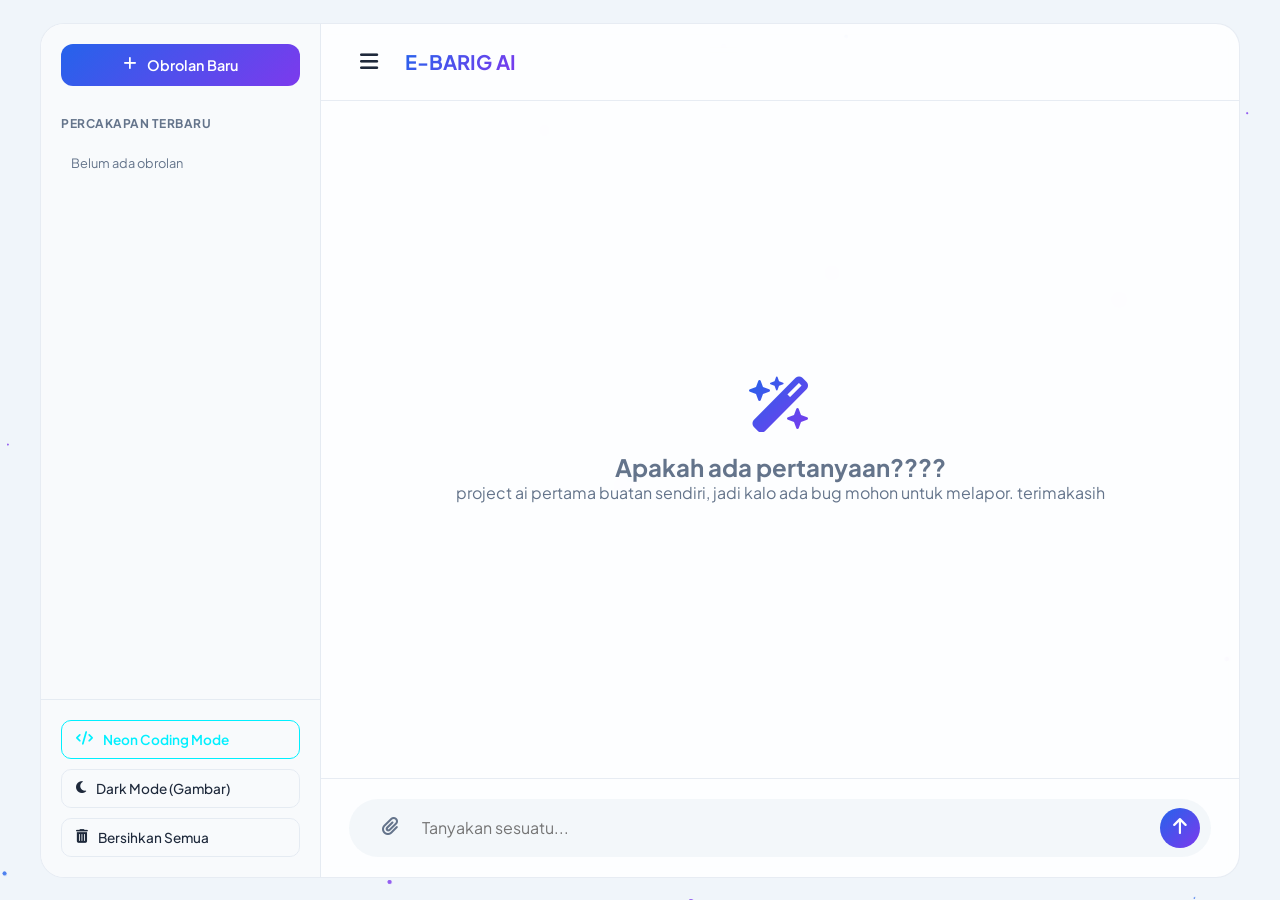
==== commit ec9e3cd0: "Update index.html" ====
--- a/index.html
+++ b/index.html
@@ -3,7 +3,7 @@
 <head>
     <meta charset="UTF-8">
     <meta name="viewport" content="width=device-width, initial-scale=1.0, maximum-scale=1.0, user-scalable=no">
-    <title>E-BARIG AI</title>
+    <title>E-BARIG AI (cihuyy)</title>
     <link rel="preconnect" href="https://fonts.googleapis.com">
     <link rel="preconnect" href="https://fonts.gstatic.com" crossorigin>
     <link href="https://fonts.googleapis.com/css2?family=Plus+Jakarta+Sans:wght@300;400;500;600;700&display=swap" rel="stylesheet">
@@ -694,6 +694,9 @@
         menuToggleBtn.addEventListener('click', toggleSidebar);
         sidebarOverlay.addEventListener('click', toggleSidebar);
 
+        // ==========================================================================
+        // VERSI FIX: AMAN UNTUK HP (TANPA MEMICU BUG OVERLAY LOCK)
+        // ==========================================================================
         codingModeBtn.addEventListener('click', () => {
             isCodingModeActive = !isCodingModeActive;
             isDarkModeActive = false; 
@@ -719,8 +722,10 @@
                 resetToWhiteModeText();
             }
             
+            // Trik HP: Tutup sidebar dengan menghapus class active secara aman
             if(window.innerWidth <= 768) {
-                setTimeout(toggleSidebar, 150);
+                mainSidebar.classList.remove('active');
+                sidebarOverlay.classList.remove('active');
             }
         });
 
@@ -748,8 +753,10 @@
                 resetToWhiteModeText();
             }
             
+            // Trik HP: Tutup sidebar dengan menghapus class active secara aman
             if(window.innerWidth <= 768) {
-                setTimeout(toggleSidebar, 150);
+                mainSidebar.classList.remove('active');
+                sidebarOverlay.classList.remove('active');
             }
         });
 
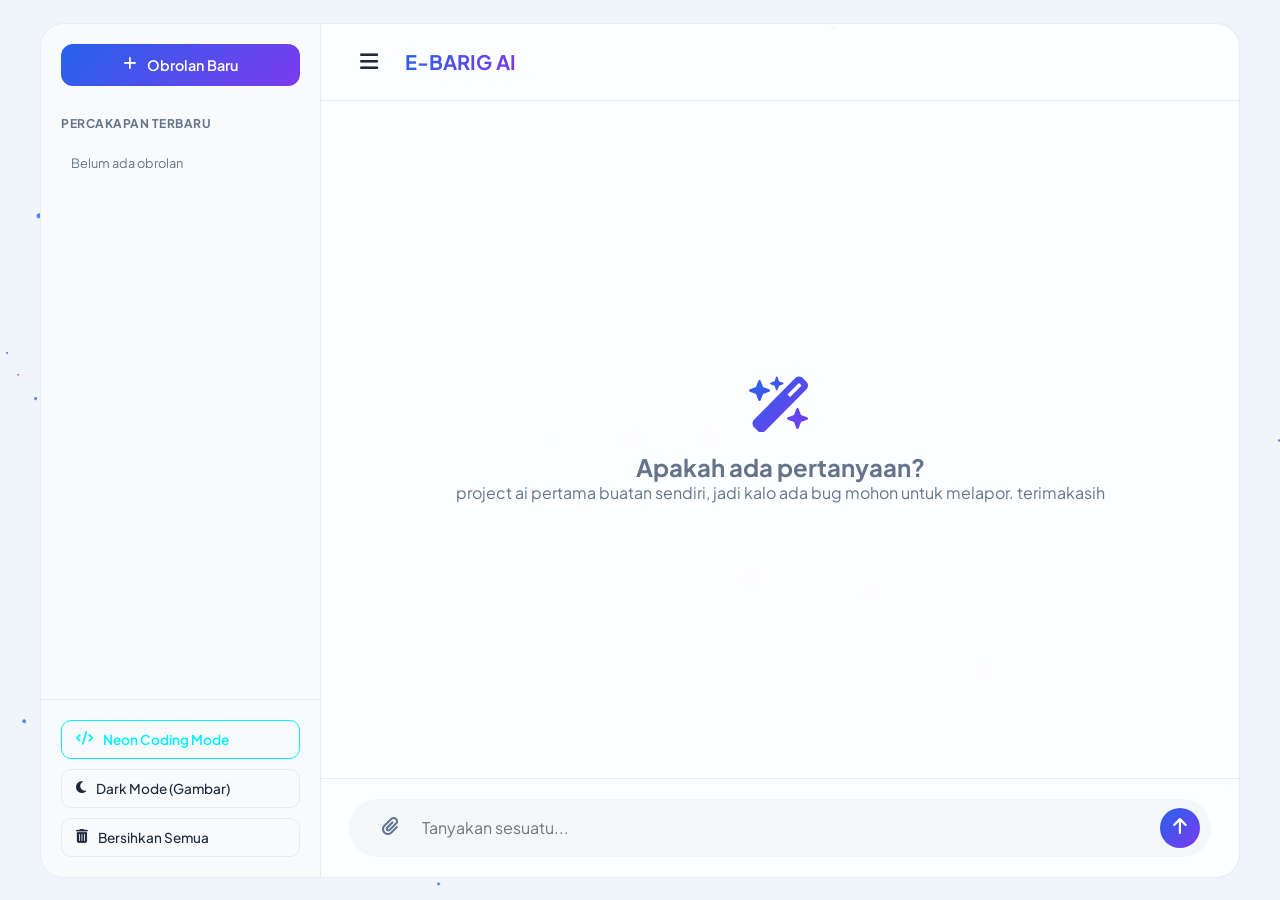
==== commit 6392eb64: "Update index.html" ====
--- a/index.html
+++ b/index.html
@@ -560,7 +560,7 @@
             <main class="chat-area" id="chatArea">
                 <div class="welcome-screen" id="welcomeScreen">
                     <i class="fa-solid fa-wand-magic-sparkles" id="welcomeIcon"></i>
-                    <h2 id="welcomeTitle">Apakah ada pertanyaan????</h2>
+                    <h2 id="welcomeTitle">Apakah ada pertanyaan?</h2>
                     <p id="welcomeDesc">project ai pertama buatan sendiri, jadi kalo ada bug mohon untuk melapor. terimakasih</p>
                 </div>
             </main>
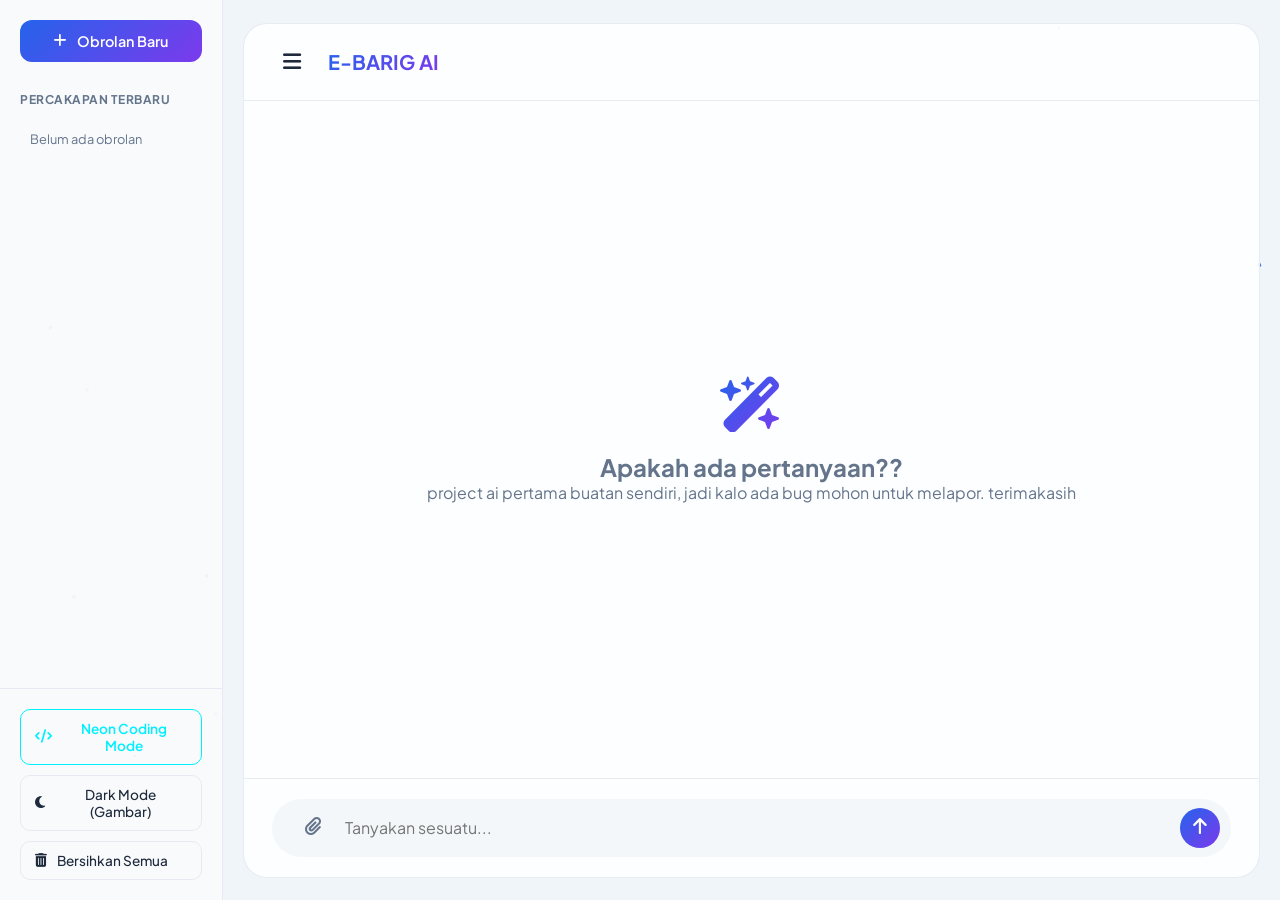
==== commit 293a971f: "Update index.html" ====
--- a/index.html
+++ b/index.html
@@ -3,7 +3,7 @@
 <head>
     <meta charset="UTF-8">
     <meta name="viewport" content="width=device-width, initial-scale=1.0, maximum-scale=1.0, user-scalable=no">
-    <title>E-BARIG AI (cihuyy)</title>
+    <title>E-BARIG AI</title>
     <link rel="preconnect" href="https://fonts.googleapis.com">
     <link rel="preconnect" href="https://fonts.gstatic.com" crossorigin>
     <link href="https://fonts.googleapis.com/css2?family=Plus+Jakarta+Sans:wght@300;400;500;600;700&display=swap" rel="stylesheet">
@@ -32,7 +32,7 @@
             --border-color: rgba(226, 232, 240, 0.8);
             --input-wrapper-bg: rgba(241, 245, 249, 0.8);
             --shadow-lg: 0 20px 25px -5px rgba(0, 0, 0, 0.05), 0 10px 10px -5px rgba(0, 0, 0, 0.04);
-            --sidebar-bg: rgba(248, 250, 252, 0.9);
+            --sidebar-bg: rgba(248, 250, 252, 0.95);
             --hover-color: rgba(226, 232, 240, 0.9);
             --glow-color: transparent;
         }
@@ -47,11 +47,10 @@
             --border-color: rgba(51, 65, 85, 0.8);
             --input-wrapper-bg: rgba(15, 23, 42, 0.6);
             --primary-gradient: linear-gradient(135deg, #ea580c 0%, #d97706 100%);
-            --sidebar-bg: rgba(15, 23, 42, 0.9);
+            --sidebar-bg: rgba(15, 23, 42, 0.95);
             --hover-color: rgba(51, 65, 85, 0.9);
         }
 
-        /* TEMA BARU: NEON CODING MODE */
         body.coding-mode {
             --bg-container: rgba(5, 15, 30, 0.85);
             --text-main: #00f0ff;
@@ -62,7 +61,7 @@
             --border-color: #00f0ff;
             --input-wrapper-bg: rgba(5, 15, 30, 0.9);
             --primary-gradient: linear-gradient(135deg, #00f0ff 0%, #0044ff 100%);
-            --sidebar-bg: rgba(5, 15, 30, 0.95);
+            --sidebar-bg: rgba(5, 15, 30, 0.98);
             --hover-color: rgba(0, 240, 255, 0.2);
             --glow-color: 0 0 15px #00f0ff;
         }
@@ -76,24 +75,51 @@
             height: 100vh;
             height: 100dvh;
             overflow: hidden;
-            transition: background-color 0.4s ease, color 0.4s ease;
+            position: relative;
         }
 
         #galaxyCanvas {
             position: fixed;
-            top: 0;
-            left: 0;
-            width: 100%;
-            height: 100%;
-            z-index: -1;
+            top: 0; left: 0; width: 100%; height: 100%;
+            z-index: 1;
             pointer-events: none;
             background: #f1f5f9;
             transition: background 0.5s ease;
         }
-
         body.dark-mode #galaxyCanvas { background: #0f172a; }
         body.coding-mode #galaxyCanvas { background: #020617; }
 
+        /* ==========================================================================
+           2. OVERLAY & SIDEBAR LAYOUT (DEKOPLING UNTUK MOBILE AMAN)
+           ========================================================================== */
+        .sidebar-overlay {
+            position: fixed;
+            top: 0; left: 0; width: 100vw; height: 100vh;
+            background: rgba(0, 0, 0, 0.5);
+            z-index: 999;
+            opacity: 0;
+            pointer-events: none;
+            transition: opacity 0.3s ease;
+        }
+        .sidebar-overlay.active {
+            opacity: 1;
+            pointer-events: auto;
+        }
+
+        .main-sidebar {
+            width: 280px;
+            height: 100%;
+            background-color: var(--sidebar-bg);
+            border-right: 1px solid var(--border-color);
+            display: flex;
+            flex-direction: column;
+            transition: all 0.3s cubic-bezier(0.4, 0, 0.2, 1);
+            z-index: 10; /* Untuk Desktop desktop default */
+        }
+
+        /* ==========================================================================
+           3. APP KONTEN UTAMA
+           ========================================================================== */
         .app-container {
             width: 100%;
             max-width: 1200px;
@@ -109,444 +135,178 @@
             position: relative;
             backdrop-filter: blur(12px);
             -webkit-backdrop-filter: blur(12px);
-            transition: all 0.5s cubic-bezier(0.175, 0.885, 0.32, 1.275);
-            z-index: 100;
-        }
-
-        /* EFEK FLASH ANIMASI SAAT MENGAKTIFKAN CODING MODE */
-        .flash-animation {
-            animation: neonGlitch 0.4s ease-in-out;
-        }
+            z-index: 10;
+        }
+
+        .flash-animation { animation: neonGlitch 0.4s ease-in-out; }
         @keyframes neonGlitch {
-            0% { opacity: 0.3; filter: hue-rotate(90deg); transform: scale(0.98); box-shadow: 0 0 30px #ff00ff; }
-            50% { opacity: 0.8; filter: hue-rotate(180deg); transform: scale(1.01); box-shadow: 0 0 50px #00ffff; }
-            100% { opacity: 1; filter: hue-rotate(0deg); transform: scale(1); box-shadow: var(--glow-color); }
-        }
-
-        /* ==========================================================================
-           2. SIDEBAR KIRI (RIWAYAT & MENU)
-           ========================================================================== */
-        .main-sidebar {
-            width: 280px;
-            background-color: var(--sidebar-bg);
-            border-right: 1px solid var(--border-color);
-            display: flex;
-            flex-direction: column;
-            transition: all 0.4s ease;
-            z-index: 100;
-        }
-
-        .sidebar-nav-header {
-            padding: 20px;
-            display: flex;
-            align-items: center;
-            justify-content: space-between;
-        }
-
+            0% { opacity: 0.3; transform: scale(0.98); box-shadow: 0 0 30px #ff00ff; }
+            50% { opacity: 0.8; transform: scale(1.01); box-shadow: 0 0 50px #00ffff; }
+            100% { opacity: 1; transform: scale(1); box-shadow: var(--glow-color); }
+        }
+
+        .sidebar-nav-header { padding: 20px; display: flex; align-items: center; justify-content: space-between; }
         .btn-new-chat {
-            flex: 1;
-            background: var(--primary-gradient);
-            color: white;
-            border: none;
-            padding: 12px;
-            border-radius: 12px;
-            cursor: pointer;
-            font-weight: 600;
-            display: flex;
-            align-items: center;
-            justify-content: center;
-            gap: 10px;
-            font-size: 0.9rem;
-            box-shadow: 0 4px 12px rgba(37, 99, 235, 0.2), var(--glow-color);
+            flex: 1; background: var(--primary-gradient); color: white; border: none; padding: 12px;
+            border-radius: 12px; cursor: pointer; font-weight: 600; display: flex; align-items: center;
+            justify-content: center; gap: 10px; font-size: 0.9rem; box-shadow: 0 4px 12px rgba(37, 99, 235, 0.2), var(--glow-color);
             transition: all 0.3s;
         }
         body.coding-mode .btn-new-chat { color: #050f1e; font-weight: 700; }
 
-        .history-section {
-            flex: 1;
-            overflow-y: auto;
-            padding: 10px 20px;
-            display: flex;
-            flex-direction: column;
-            gap: 6px;
-        }
-
-        .history-title {
-            font-size: 0.75rem;
-            font-weight: 700;
-            color: var(--text-muted);
-            margin-bottom: 8px;
-            text-transform: uppercase;
-            letter-spacing: 0.5px;
-        }
-
+        .history-section { flex: 1; overflow-y: auto; padding: 10px 20px; display: flex; flex-direction: column; gap: 6px; }
+        .history-title { font-size: 0.75rem; font-weight: 700; color: var(--text-muted); margin-bottom: 8px; text-transform: uppercase; letter-spacing: 0.5px; }
+        
         .history-item {
-            padding: 10px 14px;
-            border-radius: 10px;
-            cursor: pointer;
-            display: flex;
-            align-items: center;
-            gap: 10px;
-            font-size: 0.88rem;
-            color: var(--text-main);
-            transition: all 0.2s;
-            white-space: nowrap;
-            overflow: hidden;
-            text-overflow: ellipsis;
-            border: 1px solid transparent;
-        }
-
-        .history-item:hover, .history-item.active {
-            background-color: var(--hover-color);
-            text-shadow: var(--glow-color);
-        }
-        .history-item.active {
-            border-color: var(--border-color);
-            font-weight: 600;
-            box-shadow: inset var(--glow-color);
-        }
-
-        .sidebar-footer {
-            padding: 20px;
-            border-top: 1px solid var(--border-color);
-            display: flex;
-            flex-direction: column;
-            gap: 10px;
-        }
-
+            padding: 10px 14px; border-radius: 10px; cursor: pointer; display: flex; align-items: center;
+            gap: 10px; font-size: 0.88rem; color: var(--text-main); transition: all 0.2s;
+            white-space: nowrap; overflow: hidden; text-overflow: ellipsis; border: 1px solid transparent;
+        }
+        .history-item:hover, .history-item.active { background-color: var(--hover-color); text-shadow: var(--glow-color); }
+        .history-item.active { border-color: var(--border-color); font-weight: 600; }
+
+        .sidebar-footer { padding: 20px; border-top: 1px solid var(--border-color); display: flex; flex-direction: column; gap: 10px; }
         .btn-sidebar-action {
-            background: none;
-            border: 1px solid var(--border-color);
-            padding: 10px 14px;
-            border-radius: 10px;
-            cursor: pointer;
-            color: var(--text-main);
-            font-size: 0.85rem;
-            font-weight: 500;
-            display: flex;
-            align-items: center;
-            gap: 10px;
-            transition: all 0.2s;
-            width: 100%;
-        }
-
-        .btn-sidebar-action:hover {
-            background-color: var(--hover-color);
-            box-shadow: var(--glow-color);
-        }
-        .btn-sidebar-action.danger:hover {
-            background-color: rgba(239, 68, 68, 0.1);
-            color: #ef4444;
-            border-color: rgba(239, 68, 68, 0.2);
-            box-shadow: 0 0 10px rgba(239, 68, 68, 0.4);
-        }
-
-        /* STYLING KHUSUS TOMBOL NEON MODE */
-        #codingModeBtn {
-            border: 1px solid #00f0ff;
-            color: #00f0ff;
-            font-weight: 600;
-        }
-        body.coding-mode #codingModeBtn {
-            background: #00f0ff;
-            color: #050f1e;
-            box-shadow: 0 0 15px #00f0ff;
-        }
-
-        /* ==========================================================================
-           3. HALAMAN KONTEN UTAMA CHAT
-           ========================================================================== */
-        .chat-container {
-            flex: 1;
-            display: flex;
-            flex-direction: column;
-            overflow: hidden;
-            background: transparent;
-        }
-
-        .app-header {
-            padding: 18px 28px;
-            display: flex;
-            align-items: center;
-            gap: 16px;
-            border-bottom: 1px solid var(--border-color);
-            background: transparent;
-        }
-
+            background: none; border: 1px solid var(--border-color); padding: 10px 14px; border-radius: 10px;
+            cursor: pointer; color: var(--text-main); font-size: 0.85rem; font-weight: 500; display: flex;
+            align-items: center; gap: 10px; transition: all 0.2s; width: 100%;
+        }
+        .btn-sidebar-action:hover { background-color: var(--hover-color); box-shadow: var(--glow-color); }
+        .btn-sidebar-action.danger:hover { background-color: rgba(239, 68, 68, 0.1); color: #ef4444; border-color: rgba(239, 68, 68, 0.2); }
+
+        #codingModeBtn { border: 1px solid #00f0ff; color: #00f0ff; font-weight: 600; }
+        body.coding-mode #codingModeBtn { background: #00f0ff; color: #050f1e; box-shadow: 0 0 15px #00f0ff; }
+
+        .chat-container { flex: 1; display: flex; flex-direction: column; overflow: hidden; background: transparent; }
+        .app-header { padding: 18px 28px; display: flex; align-items: center; gap: 16px; border-bottom: 1px solid var(--border-color); }
+        
         .btn-toggle-menu {
-            background: none;
-            border: none;
-            color: var(--text-main);
-            font-size: 1.3rem;
-            cursor: pointer;
-            display: flex;
-            align-items: center;
-            justify-content: center;
-            width: 40px;
-            height: 40px;
-            border-radius: 50%;
-            transition: all 0.2s;
+            background: none; border: none; color: var(--text-main); font-size: 1.3rem; cursor: pointer;
+            display: flex; align-items: center; justify-content: center; width: 40px; height: 40px; border-radius: 50%;
         }
         .btn-toggle-menu:hover { background-color: var(--hover-color); }
-
-        .brand h1 {
-            font-size: 1.25rem;
-            font-weight: 700;
-            background: var(--primary-gradient);
-            -webkit-background-clip: text;
-            -webkit-text-fill-color: transparent;
-            transition: all 0.3s;
-        }
-        body.coding-mode .brand h1 {
-            text-shadow: 0 0 10px #00f0ff;
-        }
-
-        .chat-area {
-            flex: 1;
-            padding: 28px;
-            overflow-y: auto;
-            display: flex;
-            flex-direction: column;
-            gap: 24px;
-            scroll-behavior: smooth;
-            background: transparent;
-        }
-
-        .welcome-screen {
-            display: flex;
-            flex-direction: column;
-            align-items: center;
-            justify-content: center;
-            text-align: center;
-            height: 100%;
-            color: var(--text-muted);
-            margin: auto 0;
-        }
-
-        .welcome-screen i {
-            font-size: 3.5rem;
-            background: var(--primary-gradient);
-            -webkit-background-clip: text;
-            -webkit-text-fill-color: transparent;
-            margin-bottom: 20px;
-        }
-        body.coding-mode .welcome-screen i { filter: drop-shadow(0 0 10px #00f0ff); }
+        .brand h1 { font-size: 1.25rem; font-weight: 700; background: var(--primary-gradient); -webkit-background-clip: text; -webkit-text-fill-color: transparent; }
+        body.coding-mode .brand h1 { text-shadow: 0 0 10px #00f0ff; }
+
+        .chat-area { flex: 1; padding: 28px; overflow-y: auto; display: flex; flex-direction: column; gap: 24px; scroll-behavior: smooth; }
+        .welcome-screen { display: flex; flex-direction: column; align-items: center; justify-content: center; text-align: center; height: 100%; color: var(--text-muted); margin: auto 0; }
+        .welcome-screen i { font-size: 3.5rem; background: var(--primary-gradient); -webkit-background-clip: text; -webkit-text-fill-color: transparent; margin-bottom: 20px; }
 
         /* BUBBLE CHAT */
-        .message {
-            display: flex;
-            flex-direction: column;
-            max-width: 80%;
-            padding: 16px 20px;
-            border-radius: 20px;
-            font-size: 0.95rem;
-            line-height: 1.6;
-            animation: slideUp 0.3s cubic-bezier(0.1, 0.8, 0.2, 1);
-            position: relative;
-            transition: all 0.3s;
-        }
-
-        .message.user {
-            align-self: flex-end;
-            background-color: var(--user-msg-bg);
-            color: var(--user-msg-text);
-            border-bottom-right-radius: 4px;
-            box-shadow: var(--glow-color);
-        }
-
-        .message.ai {
-            align-self: flex-start;
-            background-color: var(--ai-msg-bg);
-            color: var(--text-main);
-            border-bottom-left-radius: 4px;
-            border: 1px solid var(--border-color);
-            padding-bottom: 40px; 
-            backdrop-filter: blur(4px);
-            box-shadow: var(--glow-color);
-        }
-
-        .message.ai p { margin-bottom: 10px; }
+        .message { display: flex; flex-direction: column; max-width: 80%; padding: 16px 20px; border-radius: 20px; font-size: 0.95rem; line-height: 1.6; animation: slideUp 0.3s cubic-bezier(0.1, 0.8, 0.2, 1); position: relative; }
+        .message.user { align-self: flex-end; background-color: var(--user-msg-bg); color: var(--user-msg-text); border-bottom-right-radius: 4px; }
+        .message.ai { align-self: flex-start; background-color: var(--ai-msg-bg); color: var(--text-main); border-bottom-left-radius: 4px; border: 1px solid var(--border-color); padding-bottom: 40px; backdrop-filter: blur(4px); }
         .message img { max-width: 100%; max-height: 400px; border-radius: 12px; margin-bottom: 10px; object-fit: contain; }
 
-        .typing-cursor::after {
-            content: '▊';
-            display: inline-block;
-            margin-left: 3px;
-            color: var(--text-muted);
-            animation: blink 0.8s infinite;
-        }
+        .typing-cursor::after { content: '▊'; display: inline-block; margin-left: 3px; color: var(--text-muted); animation: blink 0.8s infinite; }
         @keyframes blink { 0%, 100% { opacity: 1; } 50% { opacity: 0; } }
 
-        .ai-audio-control {
-            position: absolute;
-            bottom: 8px;
-            left: 16px;
-            background: none;
-            border: none;
-            color: var(--text-muted);
-            cursor: pointer;
-            font-size: 0.85rem;
-            display: flex;
-            align-items: center;
-            gap: 6px;
-            padding: 4px 8px;
-            border-radius: 20px;
-            transition: all 0.2s;
-        }
-        .ai-audio-control:hover {
-            color: var(--text-main);
-            background-color: var(--hover-color);
-        }
-
-        /* PANEL BAWAH (INPUT) */
-        .input-panel {
-            padding: 20px 28px;
-            background-color: transparent;
-            border-top: 1px solid var(--border-color);
-            display: flex;
-            flex-direction: column;
-            gap: 12px;
-        }
-
-        .image-preview-container {
-            display: none;
-            align-items: center;
-            background: var(--input-wrapper-bg);
-            padding: 8px 12px;
-            border-radius: 14px;
-            width: max-content;
-            max-width: 100%;
-            border: 1px solid var(--border-color);
-            gap: 10px;
-            position: relative;
-        }
-
+        .ai-audio-control { position: absolute; bottom: 8px; left: 16px; background: none; border: none; color: var(--text-muted); cursor: pointer; font-size: 0.85rem; display: flex; align-items: center; gap: 6px; padding: 4px 8px; border-radius: 20px; }
+        .ai-audio-control:hover { color: var(--text-main); background-color: var(--hover-color); }
+
+        /* PANEL INPUT */
+        .input-panel { padding: 20px 28px; border-top: 1px solid var(--border-color); display: flex; flex-direction: column; gap: 12px; }
+        .image-preview-container { display: none; align-items: center; background: var(--input-wrapper-bg); padding: 8px 12px; border-radius: 14px; width: max-content; max-width: 100%; border: 1px solid var(--border-color); gap: 10px; position: relative; }
         .image-preview-container img { height: 60px; width: 60px; object-fit: cover; border-radius: 8px; }
-
-        .btn-remove-preview {
-            background: #ef4444; color: white; border: none; width: 20px; height: 20px;
-            border-radius: 50%; cursor: pointer; font-size: 10px; display: flex; align-items: center;
-            justify-content: center; position: absolute; top: -5px; right: -5px;
-        }
-
-        .input-bar-wrapper {
-            display: flex;
-            align-items: center;
-            background-color: var(--input-wrapper-bg);
-            border-radius: 30px;
-            padding: 8px 10px 8px 20px;
-            border: 1px solid transparent;
-            transition: all 0.3s;
-            gap: 12px;
-        }
-
-        .input-bar-wrapper:focus-within {
-            background-color: var(--bg-container);
-            border-color: #3b82f6;
-            box-shadow: 0 0 0 4px rgba(59, 130, 246, 0.15);
-        }
-        body.dark-mode .input-bar-wrapper:focus-within { border-color: #ea580c; box-shadow: 0 0 0 4px rgba(234, 88, 12, 0.15); }
+        .btn-remove-preview { background: #ef4444; color: white; border: none; width: 20px; height: 20px; border-radius: 50%; cursor: pointer; font-size: 10px; display: flex; align-items: center; justify-content: center; position: absolute; top: -5px; right: -5px; }
+
+        .input-bar-wrapper { display: flex; align-items: center; background-color: var(--input-wrapper-bg); border-radius: 30px; padding: 8px 10px 8px 20px; border: 1px solid transparent; transition: all 0.3s; gap: 12px; }
+        .input-bar-wrapper:focus-within { background-color: var(--bg-container); border-color: #3b82f6; box-shadow: 0 0 0 4px rgba(59, 130, 246, 0.15); }
         body.coding-mode .input-bar-wrapper:focus-within { border-color: #00f0ff; box-shadow: 0 0 15px rgba(0, 240, 255, 0.3); }
-
+        
         .input-bar-wrapper input { flex: 1; border: none; background: none; outline: none; font-size: 1rem; padding: 8px 0; color: var(--text-main); }
-        .btn-action { background: none; border: none; color: var(--text-muted); width: 40px; height: 40px; border-radius: 50%; cursor: pointer; display: flex; justify-content: center; align-items: center; font-size: 1.15rem; transition: all 0.2s; }
+        .btn-action { background: none; border: none; color: var(--text-muted); width: 40px; height: 40px; border-radius: 50%; cursor: pointer; display: flex; justify-content: center; align-items: center; font-size: 1.15rem; }
         .btn-action:hover { background-color: var(--hover-color); color: var(--text-main); }
         .btn-send { background: var(--primary-gradient); color: white; }
-        body.coding-mode .btn-send { color: #050f1e; }
         #fileInput { display: none; }
 
-        /* MODAL OVERLAY UNTUK HP */
-        .sidebar-overlay {
-            display: none;
-            position: fixed;
-            top: 0; left: 0; width: 100vw; height: 100vh;
-            background: rgba(0,0,0,0.4); 
-            z-index: 1001;
-            pointer-events: none;
-            opacity: 0;
-            transition: opacity 0.3s ease;
-        }
-        .sidebar-overlay.active {
-            display: block;
-            opacity: 1;
-            pointer-events: auto;
-        }
-
-        /* LOADING ANIMATION */
+        /* CODE CONTAINERS */
+        .code-container { position: relative; margin: 12px 0; background: #1e1e2e; border-radius: 12px; overflow: hidden; border: 1px solid #313244; }
+        body.coding-mode .code-container { border-color: #00f0ff; }
+        .code-header { display: flex; justify-content: space-between; align-items: center; background: #11111b; padding: 8px 16px; font-size: 0.75rem; color: #a6adc8; font-family: monospace; border-bottom: 1px solid #313244; }
+        .btn-copy { background: #313244; color: #cdd6f4; border: none; padding: 4px 10px; border-radius: 6px; cursor: pointer; font-size: 0.75rem; }
+        .message pre { margin: 0; padding: 16px; overflow-x: auto; background: transparent !important; }
+        .message code { font-family: 'Courier New', Courier, monospace; font-size: 0.85rem; color: #f38ba8; background: rgba(0,0,0,0.05); padding: 2px 6px; border-radius: 4px; }
+        .message pre code { color: #cdd6f4 !important; background: transparent !important; display: block; white-space: pre; }
+        body.coding-mode .message pre code { color: #00f0ff !important; }
+
         .loading-dots { display: flex; gap: 6px; padding: 4px 0; }
         .dot { width: 8px; height: 8px; background-color: var(--text-muted); border-radius: 50%; animation: bounce 1.4s infinite ease-in-out both; }
         .dot:nth-child(1) { animation-delay: -0.32s; }
         .dot:nth-child(2) { animation-delay: -0.16s; }
-
         @keyframes bounce { 0%, 80%, 100% { transform: scale(0); } 40% { transform: scale(1.0); } }
         @keyframes slideUp { from { opacity: 0; transform: translateY(12px); } to { opacity: 1; transform: translateY(0); } }
 
-        /* KOTAK CODING */
-        .code-container { position: relative; margin: 12px 0; background: #1e1e2e; border-radius: 12px; overflow: hidden; border: 1px solid #313244; transition: all 0.3s; }
-        body.coding-mode .code-container { border-color: #00f0ff; box-shadow: 0 0 10px rgba(0, 240, 255, 0.2); }
-        .code-header { display: flex; justify-content: space-between; align-items: center; background: #11111b; padding: 8px 16px; font-size: 0.75rem; color: #a6adc8; font-family: monospace; border-bottom: 1px solid #313244; }
-        body.coding-mode .code-header { border-bottom-color: #00f0ff; color: #00f0ff; }
-        .btn-copy { background: #313244; color: #cdd6f4; border: none; padding: 4px 10px; border-radius: 6px; cursor: pointer; font-size: 0.75rem; display: flex; align-items: center; gap: 6px; }
-        body.coding-mode .btn-copy { background: rgba(0, 240, 255, 0.1); color: #00f0ff; border: 1px solid #00f0ff; }
-        .message pre { margin: 0; padding: 16px; overflow-x: auto; background: transparent !important; }
-        .message code { font-family: 'Courier New', Courier, monospace; font-size: 0.85rem; color: #f38ba8; background: rgba(0,0,0,0.05); padding: 2px 6px; border-radius: 4px; }
-        body.coding-mode .message code { color: #ff007f; background: rgba(0,0,0,0.2); }
-        .message pre code { color: #cdd6f4 !important; background: transparent !important; padding: 0; border-radius: 0; display: block; white-space: pre; }
-        body.coding-mode .message pre code { color: #00f0ff !important; }
-
-        /* RESPONSIVITAS */
+        /* ==========================================================================
+           4. CRITICAL MEDIA QUERIES (PERBAIKAN TOTAL HP)
+           ========================================================================== */
         @media (max-width: 768px) {
             .main-sidebar {
                 position: fixed;
-                left: 0; 
-                top: 0; 
-                height: 100%;
+                top: 0;
+                left: 0;
+                height: 100vh;
+                height: 100dvh;
+                width: 280px;
                 transform: translateX(-100%);
-                z-index: 1002;
-            }
-            .main-sidebar.active { transform: translateX(0); }
+                z-index: 1000; /* Wajib di atas tumpukan manapun */
+                box-shadow: none;
+            }
+            .main-sidebar.active {
+                transform: translateX(0);
+                box-shadow: 10px 0 30px rgba(0,0,0,0.2);
+            }
             
-            .app-container { height: 100vh; height: 100dvh; margin: 0; border-radius: 0; border: none; z-index: 1000; }
+            .app-container {
+                width: 100vw;
+                height: 100vh;
+                height: 100dvh;
+                margin: 0;
+                border-radius: 0;
+                border: none;
+                z-index: 5;
+            }
             .app-header { padding: 12px 16px; }
             .chat-area { padding: 16px; }
             .message { max-width: 90%; }
             .input-panel { padding: 12px 16px; padding-bottom: calc(12px + env(safe-area-inset-bottom)); }
         }
-        
     </style>
 </head>
 <body>
 
     <canvas id="galaxyCanvas"></canvas>
 
+    <!-- Overlay diletakkan di root body agar tidak mengganggu klik kontainer -->
     <div class="sidebar-overlay" id="sidebarOverlay"></div>
 
+    <!-- Sidebar dikeluarkan dari kontainer agar tidak terpotong properti overflow di HP -->
+    <aside class="main-sidebar" id="mainSidebar">
+        <div class="sidebar-nav-header">
+            <button class="btn-new-chat" id="newChatBtn">
+                <i class="fa-solid fa-plus"></i> Obrolan Baru
+            </button>
+        </div>
+        
+        <div class="history-section">
+            <div class="history-title">Percakapan Terbaru</div>
+            <div id="chatHistoryList"></div>
+        </div>
+
+        <div class="sidebar-footer">
+            <button class="btn-sidebar-action" id="codingModeBtn">
+                <i class="fa-solid fa-code"></i> Neon Coding Mode
+            </button>
+            <button class="btn-sidebar-action" id="themeToggleBtn">
+                <i class="fa-solid fa-moon"></i> Dark Mode (Gambar)
+            </button>
+            <button class="btn-sidebar-action danger" id="resetAllBtn">
+                <i class="fa-solid fa-trash-can"></i> Bersihkan Semua
+            </button>
+        </div>
+    </aside>
+
     <div class="app-container" id="appContainer">
-        <aside class="main-sidebar" id="mainSidebar">
-            <div class="sidebar-nav-header">
-                <button class="btn-new-chat" id="newChatBtn">
-                    <i class="fa-solid fa-plus"></i> Obrolan Baru
-                </button>
-            </div>
-            
-            <div class="history-section">
-                <div class="history-title">Percakapan Terbaru</div>
-                <div id="chatHistoryList"></div>
-            </div>
-
-            <div class="sidebar-footer">
-                <button class="btn-sidebar-action" id="codingModeBtn">
-                    <i class="fa-solid fa-code"></i> Neon Coding Mode
-                </button>
-                <button class="btn-sidebar-action" id="themeToggleBtn">
-                    <i class="fa-solid fa-moon"></i> Dark Mode (Gambar)
-                </button>
-                <button class="btn-sidebar-action danger" id="resetAllBtn">
-                    <i class="fa-solid fa-trash-can"></i> Bersihkan Semua
-                </button>
-            </div>
-        </aside>
-
         <div class="chat-container">
             <header class="app-header">
                 <button class="btn-toggle-menu" id="menuToggleBtn">
@@ -560,7 +320,7 @@
             <main class="chat-area" id="chatArea">
                 <div class="welcome-screen" id="welcomeScreen">
                     <i class="fa-solid fa-wand-magic-sparkles" id="welcomeIcon"></i>
-                    <h2 id="welcomeTitle">Apakah ada pertanyaan?</h2>
+                    <h2 id="welcomeTitle">Apakah ada pertanyaan??</h2>
                     <p id="welcomeDesc">project ai pertama buatan sendiri, jadi kalo ada bug mohon untuk melapor. terimakasih</p>
                 </div>
             </main>
@@ -589,12 +349,7 @@
     </div>
 
     <script>
-        const p1 = "gsk_Zj5R";
-        const p2 = "bxs4wFoCYpxaEL7D";
-        const p3 = "WGdyb3FYOCMu1H37";
-        const p4 = "zyvPB30MNRT8YQmZ";
-        
-        const GROQ_API_KEY = p1 + p2 + p3 + p4; 
+        const GROQ_API_KEY = "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"; 
         const MODEL_NAME = 'meta-llama/llama-4-scout-17b-16e-instruct'; 
 
         const appContainer = document.getElementById('appContainer');
@@ -628,12 +383,12 @@
         let currentSessionId = null;
 
         // ==========================================================================
-        // ANIMASI CANVAS GALAKSI
+        // BACKGROUND ANIMASI CANVAS
         // ==========================================================================
         const canvas = document.getElementById('galaxyCanvas');
         const ctx = canvas.getContext('2d');
         let stars = [];
-        const numStars = 130;
+        const numStars = 100;
 
         function resizeCanvas() { canvas.width = window.innerWidth; canvas.height = window.innerHeight; }
         window.addEventListener('resize', resizeCanvas);
@@ -645,8 +400,8 @@
             stars.push({
                 distance: distance,
                 angle: angle,
-                size: Math.random() * 1.8 + 0.5,
-                speed: (Math.random() * 0.0008 + 0.0002) * (150 / (distance + 60)),
+                size: Math.random() * 1.5 + 0.5,
+                speed: (Math.random() * 0.0006 + 0.0002) * (150 / (distance + 60)),
                 color: i % 2 === 0 ? 'rgba(37, 99, 235, ' : 'rgba(124, 58, 237, '
             });
         }
@@ -658,7 +413,6 @@
                 ctx.fillStyle = document.body.classList.contains('dark-mode') ? 'rgba(15, 23, 42, 0.2)' : 'rgba(241, 245, 249, 0.2)';
             }
             ctx.fillRect(0, 0, canvas.width, canvas.height);
-
             const centerX = canvas.width / 2;
             const centerY = canvas.height / 2;
 
@@ -666,18 +420,10 @@
                 star.angle += star.speed;
                 let x = centerX + Math.cos(star.angle) * star.distance;
                 let y = centerY + Math.sin(star.angle) * star.distance;
-
                 ctx.beginPath();
                 ctx.arc(x, y, star.size, 0, Math.PI * 2);
-                
-                let opacity = '0.45)';
-                if (document.body.classList.contains('coding-mode')) {
-                    opacity = '0.9)';
-                    ctx.fillStyle = 'rgba(0, 240, 255, ' + opacity;
-                } else {
-                    opacity = document.body.classList.contains('dark-mode') ? '0.85)' : '0.45)';
-                    ctx.fillStyle = star.color + opacity;
-                }
+                let opacity = document.body.classList.contains('coding-mode') ? '0.9)' : '0.5)';
+                ctx.fillStyle = document.body.classList.contains('coding-mode') ? 'rgba(0, 240, 255, ' + opacity : star.color + opacity;
                 ctx.fill();
             });
             requestAnimationFrame(animateGalaxy);
@@ -685,18 +431,21 @@
         animateGalaxy();
 
         // ==========================================================================
-        // LOGIKA INTERAKSI & THEME TOGGLE
+        // SISTEM KONTROL SIDEBAR & INTERAKSI AMAN HP
         // ==========================================================================
-        function toggleSidebar() {
+        function closeSidebarMobile() {
+            mainSidebar.classList.remove('active');
+            sidebarOverlay.classList.remove('active');
+        }
+
+        menuToggleBtn.addEventListener('click', (e) => {
+            e.stopPropagation();
             mainSidebar.classList.toggle('active');
             sidebarOverlay.classList.toggle('active');
-        }
-        menuToggleBtn.addEventListener('click', toggleSidebar);
-        sidebarOverlay.addEventListener('click', toggleSidebar);
-
-        // ==========================================================================
-        // VERSI FIX: AMAN UNTUK HP (TANPA MEMICU BUG OVERLAY LOCK)
-        // ==========================================================================
+        });
+
+        sidebarOverlay.addEventListener('click', closeSidebarMobile);
+
         codingModeBtn.addEventListener('click', () => {
             isCodingModeActive = !isCodingModeActive;
             isDarkModeActive = false; 
@@ -708,25 +457,18 @@
             if (isCodingModeActive) {
                 document.body.classList.remove('dark-mode');
                 document.body.classList.add('coding-mode');
-                
                 brandTitle.textContent = "E-BARIG AI [CODING]";
                 attachBtn.style.display = "none";
-                userInput.placeholder = "Ketik perintah coding, struktur algoritma, atau cari bug...";
-                
+                userInput.placeholder = "Ketik perintah coding...";
                 welcomeIcon.className = "fa-solid fa-terminal";
                 welcomeTitle.textContent = "Terminal Siap. Tulis Kodemu!";
-                welcomeDesc.textContent = "Neon Coding Mode aktif. AI difokuskan penuh untuk menulis kode bersih, arsitektur data, dan perbaikan bug super cepat.";
+                welcomeDesc.textContent = "Neon Coding Mode aktif. AI difokuskan penuh untuk analisis kode.";
                 clearImagePreview();
             } else {
                 document.body.classList.remove('coding-mode');
                 resetToWhiteModeText();
             }
-            
-            // Trik HP: Tutup sidebar dengan menghapus class active secara aman
-            if(window.innerWidth <= 768) {
-                mainSidebar.classList.remove('active');
-                sidebarOverlay.classList.remove('active');
-            }
+            closeSidebarMobile();
         });
 
         themeToggleBtn.addEventListener('click', () => {
@@ -746,18 +488,13 @@
                 userInput.placeholder = "Ketik deskripsi gambar...";
                 welcomeIcon.className = "fa-solid fa-wand-magic-sparkles";
                 welcomeTitle.textContent = "Ingin Gambar Apa?";
-                welcomeDesc.textContent = "Mode Pembuat Gambar aktif. Ketik apa saja, AI langsung melukisnya.";
+                welcomeDesc.textContent = "Mode Pembuat Gambar aktif. AI langsung melukisnya.";
                 clearImagePreview();
             } else {
                 document.body.classList.remove('dark-mode');
                 resetToWhiteModeText();
             }
-            
-            // Trik HP: Tutup sidebar dengan menghapus class active secara aman
-            if(window.innerWidth <= 768) {
-                mainSidebar.classList.remove('active');
-                sidebarOverlay.classList.remove('active');
-            }
+            closeSidebarMobile();
         });
 
         function resetToWhiteModeText() {
@@ -792,21 +529,18 @@
         function renderHistoryList() {
             chatHistoryList.innerHTML = '';
             const sortedSessions = Object.keys(allConversations).sort((a,b) => b - a);
-            
             if(sortedSessions.length === 0) {
                 chatHistoryList.innerHTML = `<div style="font-size:0.8rem; color:var(--text-muted); padding:10px;">Belum ada obrolan</div>`;
                 return;
             }
-
             sortedSessions.forEach(id => {
                 const item = document.createElement('div');
                 item.classList.add('history-item');
                 if(id === currentSessionId) item.classList.add('active');
                 item.innerHTML = `<i class="fa-regular fa-message"></i> <span>${allConversations[id].title}</span>`;
-                
                 item.addEventListener('click', () => {
                     loadChatSession(id);
-                    if(window.innerWidth <= 768) toggleSidebar();
+                    closeSidebarMobile();
                 });
                 chatHistoryList.appendChild(item);
             });
@@ -825,7 +559,7 @@
         }
         newChatBtn.addEventListener('click', () => {
             startNewChatSession();
-            if(window.innerWidth <= 768) toggleSidebar();
+            closeSidebarMobile();
         });
 
         function loadChatSession(id) {
@@ -833,15 +567,11 @@
             currentSessionId = id;
             chatArea.innerHTML = '';
             const session = allConversations[id];
-            
             if(session.messages.length > 0) {
                 if (welcomeScreen) welcomeScreen.style.display = 'none';
                 session.messages.forEach(msg => {
-                    if(msg.role === 'user') {
-                        appendUserMessage(msg.text, msg.image, false);
-                    } else {
-                        appendAiMessage(msg.text, msg.hasVoice, false, false);
-                    }
+                    if(msg.role === 'user') appendUserMessage(msg.text, msg.image, false);
+                    else appendAiMessage(msg.text, msg.hasVoice, false, false);
                 });
             } else {
                 if (welcomeScreen) welcomeScreen.style.display = 'flex';
@@ -862,23 +592,23 @@
         }
 
         resetAllBtn.addEventListener('click', () => {
-            if(confirm("Apakah kamu yakin ingin mereset dan menghapus seluruh riwayat percakapan?")) {
+            if(confirm("Hapus semua riwayat obrolan?")) {
                 window.speechSynthesis.cancel();
                 allConversations = {};
                 localStorage.removeItem('ebarig_chats');
                 startNewChatSession();
+                closeSidebarMobile();
             }
         });
 
         // ==========================================================================
-        // PROSES PENGIRIMAN & EFEK TYPING
+        // ENGINE CHAT (REQUESTS & RESPONSES)
         // ==========================================================================
         async function handleSendMessage() {
             const text = userInput.value.trim();
             if (!text && !currentBase64Image) return;
 
             if (welcomeScreen) welcomeScreen.style.display = 'none';
-
             appendUserMessage(text, currentBase64Image, true);
             userInput.value = '';
             const loadingId = appendLoadingIndicator();
@@ -889,12 +619,9 @@
                     const randomSeed = Math.floor(Math.random() * 999999);
                     const encodedPrompt = encodeURIComponent(text);
                     const imageUrlHasil = `https://image.pollinations.ai/p/${encodedPrompt}?width=1024&height=1024&seed=${randomSeed}&enhance=true`;
-
-                    await new Promise(resolve => setTimeout(resolve, 2500));
+                    await new Promise(resolve => setTimeout(resolve, 2000));
                     removeLoadingIndicator(loadingId);
-                    
-                    let teksRespon = `Berikut hasil lukisan gambar untuk **"${text}"**: \n\n<img src="${imageUrlHasil}" alt="${text}">`;
-                    appendAiMessage(teksRespon, false, true, true); 
+                    appendAiMessage(`Berikut hasil lukisan gambar untuk **"${text}"**: \n\n<img src="${imageUrlHasil}" alt="${text}">`, false, true, true); 
                     return; 
                 } catch (imgError) {
                     removeLoadingIndicator(loadingId);
@@ -911,9 +638,8 @@
                 if (base64Data) messageContent.push({ type: "image_url", image_url: { url: base64Data } });
 
                 let instruksiSifatAI = "Anda adalah Guru Privat Digital bernama E-BARIG AI yang dibuat oleh Agung (Tole). Anda sangat sabar, jujur, baik hati, ramah, tenang, terstruktur, dan menjelaskan materi pelajaran dengan penuh kelembutan.";
-                
                 if (isCodingModeActive) {
-                    instruksiSifatAI = "Anda adalah Senior Software Engineer dan Pakar Coding jenius bernama E-BARIG AI [CODING MODE] yang dibuat oleh Agung (Tole). Fokus utama Anda adalah langsung memberikan solusi baris kode secara rapi, bersih, efisien, terstruktur, dan berikan penjelasan singkat berbasis dokumentasi teknis tingkat tinggi tanpa basa-basi pembuka yang panjang.";
+                    instruksiSifatAI = "Anda adalah Senior Software Engineer dan Pakar Coding jenius bernama E-BARIG AI [CODING MODE] yang dibuat oleh Agung (Tole). Fokus utama Anda adalah langsung memberikan solusi baris kode secara rapi tanpa basa-basi.";
                 }
 
                 const response = await fetch('https://api.groq.com/openai/v1/chat/completions', {
@@ -931,10 +657,8 @@
 
                 if (!response.ok) throw new Error("Koneksi API bermasalah.");
                 const data = await response.json();
-                const aiResult = data.choices[0].message.content;
-
                 removeLoadingIndicator(loadingId);
-                appendAiMessage(aiResult, !isCodingModeActive, true, true);
+                appendAiMessage(data.choices[0].message.content, !isCodingModeActive, true, true);
 
             } catch (error) {
                 removeLoadingIndicator(loadingId);
@@ -977,7 +701,7 @@
                         msgDiv.innerHTML = marked.parse(currentText);
                         currentWordIndex++;
                         scrollToBottom();
-                        setTimeout(typeNextWord, 20); 
+                        setTimeout(typeNextWord, 15); 
                     } else {
                         msgDiv.classList.remove('typing-cursor');
                         finishAiMessageRendering(msgDiv, fullMarkdownText, includeVoiceOption);
@@ -988,7 +712,6 @@
                 msgDiv.innerHTML = marked.parse(fullMarkdownText);
                 finishAiMessageRendering(msgDiv, fullMarkdownText, includeVoiceOption);
             }
-
             if(shouldSave) saveMessageToLocalStorage('ai', fullMarkdownText, null, includeVoiceOption);
         }
 
@@ -997,7 +720,6 @@
                 const audioBtn = document.createElement('button');
                 audioBtn.classList.add('ai-audio-control');
                 audioBtn.innerHTML = `<i class="fa-solid fa-volume-high"></i> Dengarkan`;
-                
                 const cleanText = msgDiv.innerText.replace(/Salin/g, '').trim();
 
                 audioBtn.addEventListener('click', () => {
@@ -1007,7 +729,7 @@
                     } else {
                         const utterance = new SpeechSynthesisUtterance(cleanText);
                         utterance.lang = 'id-ID';
-                        utterance.onstart = () => audioBtn.innerHTML = `<i class="fa-solid fa-stop" style="color: #ef4444;"></i> Berhenti`;
+                        utterance.onstart = () => audioBtn.innerHTML = `<i class="fa-solid fa-stop" style="color:#ef4444;"></i> Berhenti`;
                         utterance.onend = () => audioBtn.innerHTML = `<i class="fa-solid fa-volume-high"></i> Dengarkan`;
                         window.speechSynthesis.speak(utterance);
                     }
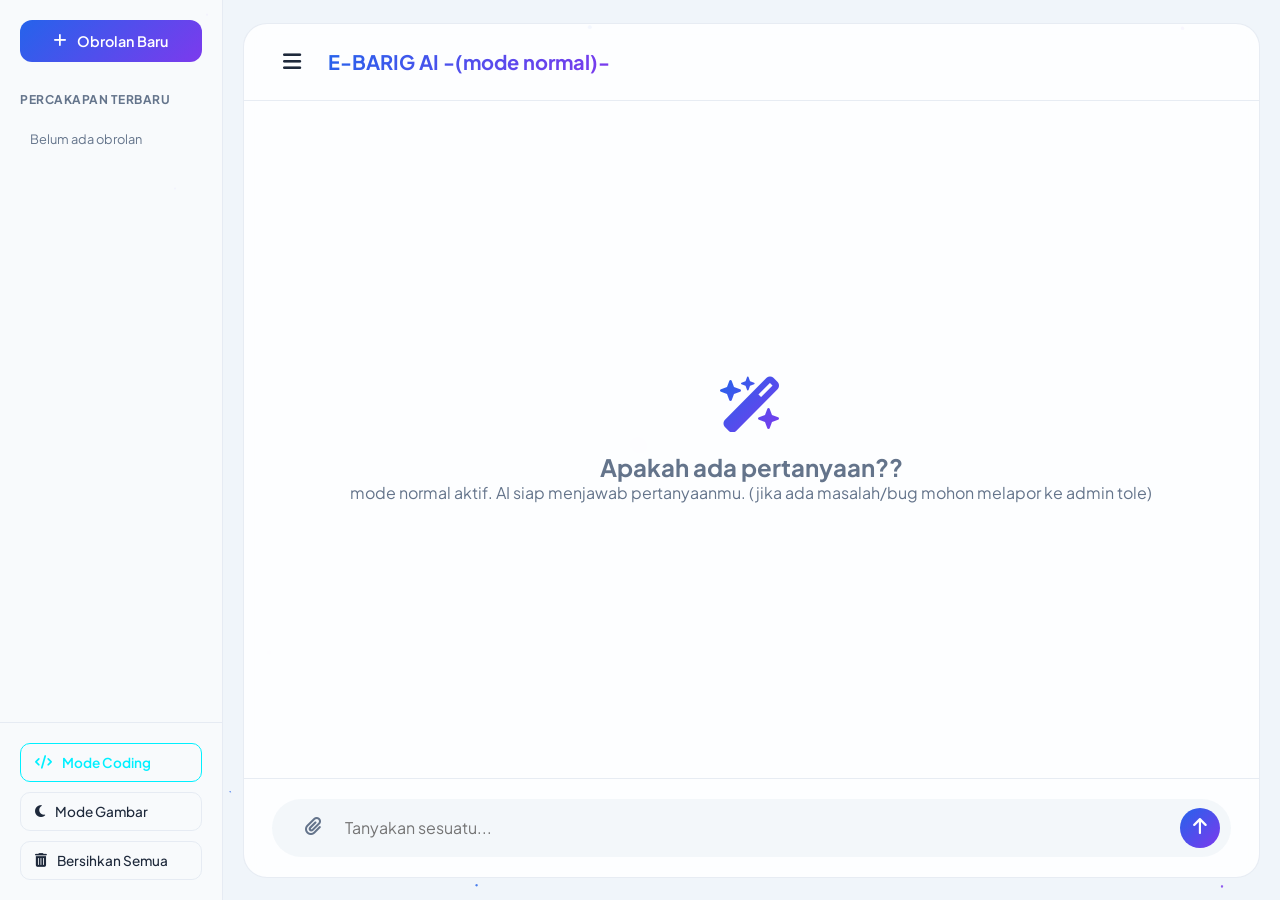
==== commit 299cd998: "Update index.html" ====
--- a/index.html
+++ b/index.html
@@ -1,17 +1,20 @@
 <!DOCTYPE html>
 <html lang="id">
+
 <head>
     <meta charset="UTF-8">
     <meta name="viewport" content="width=device-width, initial-scale=1.0, maximum-scale=1.0, user-scalable=no">
     <title>E-BARIG AI</title>
     <link rel="preconnect" href="https://fonts.googleapis.com">
     <link rel="preconnect" href="https://fonts.gstatic.com" crossorigin>
-    <link href="https://fonts.googleapis.com/css2?family=Plus+Jakarta+Sans:wght@300;400;500;600;700&display=swap" rel="stylesheet">
+    <link href="https://fonts.googleapis.com/css2?family=Plus+Jakarta+Sans:wght@300;400;500;600;700&display=swap"
+        rel="stylesheet">
     <link rel="stylesheet" href="https://cdnjs.cloudflare.com/ajax/libs/font-awesome/6.4.0/css/all.min.css">
     <script src="https://cdn.jsdelivr.net/npm/marked/marked.min.js"></script>
     <style>
         /* ==========================================================================
-           1. CSS CONFIG & THEME 
+          anjiinggg capek gw cog padahal baru permulaan, harus nyari link di google cok 
+          ok, tunggu hasil
            ========================================================================== */
         * {
             margin: 0;
@@ -80,27 +83,40 @@
 
         #galaxyCanvas {
             position: fixed;
-            top: 0; left: 0; width: 100%; height: 100%;
+            top: 0;
+            left: 0;
+            width: 100%;
+            height: 100%;
             z-index: 1;
             pointer-events: none;
             background: #f1f5f9;
             transition: background 0.5s ease;
         }
-        body.dark-mode #galaxyCanvas { background: #0f172a; }
-        body.coding-mode #galaxyCanvas { background: #020617; }
+
+        body.dark-mode #galaxyCanvas {
+            background: #0f172a;
+        }
+
+        body.coding-mode #galaxyCanvas {
+            background: #020617;
+        }
 
         /* ==========================================================================
-           2. OVERLAY & SIDEBAR LAYOUT (DEKOPLING UNTUK MOBILE AMAN)
+          aduuuh capek cok ngerapiin css ini, pusing dah gw. ngotak dikit
            ========================================================================== */
         .sidebar-overlay {
             position: fixed;
-            top: 0; left: 0; width: 100vw; height: 100vh;
+            top: 0;
+            left: 0;
+            width: 100vw;
+            height: 100vh;
             background: rgba(0, 0, 0, 0.5);
             z-index: 999;
             opacity: 0;
             pointer-events: none;
             transition: opacity 0.3s ease;
         }
+
         .sidebar-overlay.active {
             opacity: 1;
             pointer-events: auto;
@@ -114,11 +130,12 @@
             display: flex;
             flex-direction: column;
             transition: all 0.3s cubic-bezier(0.4, 0, 0.2, 1);
-            z-index: 10; /* Untuk Desktop desktop default */
+            z-index: 10;
+            /* Untuk Desktop desktop default */
         }
 
         /* ==========================================================================
-           3. APP KONTEN UTAMA
+             apalagi ini cok malas dah.
            ========================================================================== */
         .app-container {
             width: 100%;
@@ -138,107 +155,527 @@
             z-index: 10;
         }
 
-        .flash-animation { animation: neonGlitch 0.4s ease-in-out; }
+        .flash-animation {
+            animation: neonGlitch 0.4s ease-in-out;
+        }
+
         @keyframes neonGlitch {
-            0% { opacity: 0.3; transform: scale(0.98); box-shadow: 0 0 30px #ff00ff; }
-            50% { opacity: 0.8; transform: scale(1.01); box-shadow: 0 0 50px #00ffff; }
-            100% { opacity: 1; transform: scale(1); box-shadow: var(--glow-color); }
-        }
-
-        .sidebar-nav-header { padding: 20px; display: flex; align-items: center; justify-content: space-between; }
+            0% {
+                opacity: 0.3;
+                transform: scale(0.98);
+                box-shadow: 0 0 30px #ff00ff;
+            }
+
+            50% {
+                opacity: 0.8;
+                transform: scale(1.01);
+                box-shadow: 0 0 50px #00ffff;
+            }
+
+            100% {
+                opacity: 1;
+                transform: scale(1);
+                box-shadow: var(--glow-color);
+            }
+        }
+
+        .sidebar-nav-header {
+            padding: 20px;
+            display: flex;
+            align-items: center;
+            justify-content: space-between;
+        }
+
         .btn-new-chat {
-            flex: 1; background: var(--primary-gradient); color: white; border: none; padding: 12px;
-            border-radius: 12px; cursor: pointer; font-weight: 600; display: flex; align-items: center;
-            justify-content: center; gap: 10px; font-size: 0.9rem; box-shadow: 0 4px 12px rgba(37, 99, 235, 0.2), var(--glow-color);
+            flex: 1;
+            background: var(--primary-gradient);
+            color: white;
+            border: none;
+            padding: 12px;
+            border-radius: 12px;
+            cursor: pointer;
+            font-weight: 600;
+            display: flex;
+            align-items: center;
+            justify-content: center;
+            gap: 10px;
+            font-size: 0.9rem;
+            box-shadow: 0 4px 12px rgba(37, 99, 235, 0.2), var(--glow-color);
             transition: all 0.3s;
         }
-        body.coding-mode .btn-new-chat { color: #050f1e; font-weight: 700; }
-
-        .history-section { flex: 1; overflow-y: auto; padding: 10px 20px; display: flex; flex-direction: column; gap: 6px; }
-        .history-title { font-size: 0.75rem; font-weight: 700; color: var(--text-muted); margin-bottom: 8px; text-transform: uppercase; letter-spacing: 0.5px; }
-        
+
+        body.coding-mode .btn-new-chat {
+            color: #050f1e;
+            font-weight: 700;
+        }
+
+        .history-section {
+            flex: 1;
+            overflow-y: auto;
+            padding: 10px 20px;
+            display: flex;
+            flex-direction: column;
+            gap: 6px;
+        }
+
+        .history-title {
+            font-size: 0.75rem;
+            font-weight: 700;
+            color: var(--text-muted);
+            margin-bottom: 8px;
+            text-transform: uppercase;
+            letter-spacing: 0.5px;
+        }
+
         .history-item {
-            padding: 10px 14px; border-radius: 10px; cursor: pointer; display: flex; align-items: center;
-            gap: 10px; font-size: 0.88rem; color: var(--text-main); transition: all 0.2s;
-            white-space: nowrap; overflow: hidden; text-overflow: ellipsis; border: 1px solid transparent;
-        }
-        .history-item:hover, .history-item.active { background-color: var(--hover-color); text-shadow: var(--glow-color); }
-        .history-item.active { border-color: var(--border-color); font-weight: 600; }
-
-        .sidebar-footer { padding: 20px; border-top: 1px solid var(--border-color); display: flex; flex-direction: column; gap: 10px; }
+            padding: 10px 14px;
+            border-radius: 10px;
+            cursor: pointer;
+            display: flex;
+            align-items: center;
+            gap: 10px;
+            font-size: 0.88rem;
+            color: var(--text-main);
+            transition: all 0.2s;
+            white-space: nowrap;
+            overflow: hidden;
+            text-overflow: ellipsis;
+            border: 1px solid transparent;
+        }
+
+        .history-item:hover,
+        .history-item.active {
+            background-color: var(--hover-color);
+            text-shadow: var(--glow-color);
+        }
+
+        .history-item.active {
+            border-color: var(--border-color);
+            font-weight: 600;
+        }
+
+        .sidebar-footer {
+            padding: 20px;
+            border-top: 1px solid var(--border-color);
+            display: flex;
+            flex-direction: column;
+            gap: 10px;
+        }
+
         .btn-sidebar-action {
-            background: none; border: 1px solid var(--border-color); padding: 10px 14px; border-radius: 10px;
-            cursor: pointer; color: var(--text-main); font-size: 0.85rem; font-weight: 500; display: flex;
-            align-items: center; gap: 10px; transition: all 0.2s; width: 100%;
-        }
-        .btn-sidebar-action:hover { background-color: var(--hover-color); box-shadow: var(--glow-color); }
-        .btn-sidebar-action.danger:hover { background-color: rgba(239, 68, 68, 0.1); color: #ef4444; border-color: rgba(239, 68, 68, 0.2); }
-
-        #codingModeBtn { border: 1px solid #00f0ff; color: #00f0ff; font-weight: 600; }
-        body.coding-mode #codingModeBtn { background: #00f0ff; color: #050f1e; box-shadow: 0 0 15px #00f0ff; }
-
-        .chat-container { flex: 1; display: flex; flex-direction: column; overflow: hidden; background: transparent; }
-        .app-header { padding: 18px 28px; display: flex; align-items: center; gap: 16px; border-bottom: 1px solid var(--border-color); }
-        
+            background: none;
+            border: 1px solid var(--border-color);
+            padding: 10px 14px;
+            border-radius: 10px;
+            cursor: pointer;
+            color: var(--text-main);
+            font-size: 0.85rem;
+            font-weight: 500;
+            display: flex;
+            align-items: center;
+            gap: 10px;
+            transition: all 0.2s;
+            width: 100%;
+        }
+
+        .btn-sidebar-action:hover {
+            background-color: var(--hover-color);
+            box-shadow: var(--glow-color);
+        }
+
+        .btn-sidebar-action.danger:hover {
+            background-color: rgba(239, 68, 68, 0.1);
+            color: #ef4444;
+            border-color: rgba(239, 68, 68, 0.2);
+        }
+
+        #codingModeBtn {
+            border: 1px solid #00f0ff;
+            color: #00f0ff;
+            font-weight: 600;
+        }
+
+        body.coding-mode #codingModeBtn {
+            background: #00f0ff;
+            color: #050f1e;
+            box-shadow: 0 0 15px #00f0ff;
+        }
+
+        .chat-container {
+            flex: 1;
+            display: flex;
+            flex-direction: column;
+            overflow: hidden;
+            background: transparent;
+        }
+
+        .app-header {
+            padding: 18px 28px;
+            display: flex;
+            align-items: center;
+            gap: 16px;
+            border-bottom: 1px solid var(--border-color);
+        }
+
         .btn-toggle-menu {
-            background: none; border: none; color: var(--text-main); font-size: 1.3rem; cursor: pointer;
-            display: flex; align-items: center; justify-content: center; width: 40px; height: 40px; border-radius: 50%;
-        }
-        .btn-toggle-menu:hover { background-color: var(--hover-color); }
-        .brand h1 { font-size: 1.25rem; font-weight: 700; background: var(--primary-gradient); -webkit-background-clip: text; -webkit-text-fill-color: transparent; }
-        body.coding-mode .brand h1 { text-shadow: 0 0 10px #00f0ff; }
-
-        .chat-area { flex: 1; padding: 28px; overflow-y: auto; display: flex; flex-direction: column; gap: 24px; scroll-behavior: smooth; }
-        .welcome-screen { display: flex; flex-direction: column; align-items: center; justify-content: center; text-align: center; height: 100%; color: var(--text-muted); margin: auto 0; }
-        .welcome-screen i { font-size: 3.5rem; background: var(--primary-gradient); -webkit-background-clip: text; -webkit-text-fill-color: transparent; margin-bottom: 20px; }
+            background: none;
+            border: none;
+            color: var(--text-main);
+            font-size: 1.3rem;
+            cursor: pointer;
+            display: flex;
+            align-items: center;
+            justify-content: center;
+            width: 40px;
+            height: 40px;
+            border-radius: 50%;
+        }
+
+        .btn-toggle-menu:hover {
+            background-color: var(--hover-color);
+        }
+
+        .brand h1 {
+            font-size: 1.25rem;
+            font-weight: 700;
+            background: var(--primary-gradient);
+            -webkit-background-clip: text;
+            -webkit-text-fill-color: transparent;
+        }
+
+        body.coding-mode .brand h1 {
+            text-shadow: 0 0 10px #00f0ff;
+        }
+
+        .chat-area {
+            flex: 1;
+            padding: 28px;
+            overflow-y: auto;
+            display: flex;
+            flex-direction: column;
+            gap: 24px;
+            scroll-behavior: smooth;
+        }
+
+        .welcome-screen {
+            display: flex;
+            flex-direction: column;
+            align-items: center;
+            justify-content: center;
+            text-align: center;
+            height: 100%;
+            color: var(--text-muted);
+            margin: auto 0;
+        }
+
+        .welcome-screen i {
+            font-size: 3.5rem;
+            background: var(--primary-gradient);
+            -webkit-background-clip: text;
+            -webkit-text-fill-color: transparent;
+            margin-bottom: 20px;
+        }
 
         /* BUBBLE CHAT */
-        .message { display: flex; flex-direction: column; max-width: 80%; padding: 16px 20px; border-radius: 20px; font-size: 0.95rem; line-height: 1.6; animation: slideUp 0.3s cubic-bezier(0.1, 0.8, 0.2, 1); position: relative; }
-        .message.user { align-self: flex-end; background-color: var(--user-msg-bg); color: var(--user-msg-text); border-bottom-right-radius: 4px; }
-        .message.ai { align-self: flex-start; background-color: var(--ai-msg-bg); color: var(--text-main); border-bottom-left-radius: 4px; border: 1px solid var(--border-color); padding-bottom: 40px; backdrop-filter: blur(4px); }
-        .message img { max-width: 100%; max-height: 400px; border-radius: 12px; margin-bottom: 10px; object-fit: contain; }
-
-        .typing-cursor::after { content: '▊'; display: inline-block; margin-left: 3px; color: var(--text-muted); animation: blink 0.8s infinite; }
-        @keyframes blink { 0%, 100% { opacity: 1; } 50% { opacity: 0; } }
-
-        .ai-audio-control { position: absolute; bottom: 8px; left: 16px; background: none; border: none; color: var(--text-muted); cursor: pointer; font-size: 0.85rem; display: flex; align-items: center; gap: 6px; padding: 4px 8px; border-radius: 20px; }
-        .ai-audio-control:hover { color: var(--text-main); background-color: var(--hover-color); }
+        .message {
+            display: flex;
+            flex-direction: column;
+            max-width: 80%;
+            padding: 16px 20px;
+            border-radius: 20px;
+            font-size: 0.95rem;
+            line-height: 1.6;
+            animation: slideUp 0.3s cubic-bezier(0.1, 0.8, 0.2, 1);
+            position: relative;
+        }
+
+        .message.user {
+            align-self: flex-end;
+            background-color: var(--user-msg-bg);
+            color: var(--user-msg-text);
+            border-bottom-right-radius: 4px;
+        }
+
+        .message.ai {
+            align-self: flex-start;
+            background-color: var(--ai-msg-bg);
+            color: var(--text-main);
+            border-bottom-left-radius: 4px;
+            border: 1px solid var(--border-color);
+            padding-bottom: 40px;
+            backdrop-filter: blur(4px);
+        }
+
+        .message img {
+            max-width: 100%;
+            max-height: 400px;
+            border-radius: 12px;
+            margin-bottom: 10px;
+            object-fit: contain;
+        }
+
+        .typing-cursor::after {
+            content: '▊';
+            display: inline-block;
+            margin-left: 3px;
+            color: var(--text-muted);
+            animation: blink 0.8s infinite;
+        }
+
+        @keyframes blink {
+
+            0%,
+            100% {
+                opacity: 1;
+            }
+
+            50% {
+                opacity: 0;
+            }
+        }
+
+        .ai-audio-control {
+            position: absolute;
+            bottom: 8px;
+            left: 16px;
+            background: none;
+            border: none;
+            color: var(--text-muted);
+            cursor: pointer;
+            font-size: 0.85rem;
+            display: flex;
+            align-items: center;
+            gap: 6px;
+            padding: 4px 8px;
+            border-radius: 20px;
+        }
+
+        .ai-audio-control:hover {
+            color: var(--text-main);
+            background-color: var(--hover-color);
+        }
 
         /* PANEL INPUT */
-        .input-panel { padding: 20px 28px; border-top: 1px solid var(--border-color); display: flex; flex-direction: column; gap: 12px; }
-        .image-preview-container { display: none; align-items: center; background: var(--input-wrapper-bg); padding: 8px 12px; border-radius: 14px; width: max-content; max-width: 100%; border: 1px solid var(--border-color); gap: 10px; position: relative; }
-        .image-preview-container img { height: 60px; width: 60px; object-fit: cover; border-radius: 8px; }
-        .btn-remove-preview { background: #ef4444; color: white; border: none; width: 20px; height: 20px; border-radius: 50%; cursor: pointer; font-size: 10px; display: flex; align-items: center; justify-content: center; position: absolute; top: -5px; right: -5px; }
-
-        .input-bar-wrapper { display: flex; align-items: center; background-color: var(--input-wrapper-bg); border-radius: 30px; padding: 8px 10px 8px 20px; border: 1px solid transparent; transition: all 0.3s; gap: 12px; }
-        .input-bar-wrapper:focus-within { background-color: var(--bg-container); border-color: #3b82f6; box-shadow: 0 0 0 4px rgba(59, 130, 246, 0.15); }
-        body.coding-mode .input-bar-wrapper:focus-within { border-color: #00f0ff; box-shadow: 0 0 15px rgba(0, 240, 255, 0.3); }
-        
-        .input-bar-wrapper input { flex: 1; border: none; background: none; outline: none; font-size: 1rem; padding: 8px 0; color: var(--text-main); }
-        .btn-action { background: none; border: none; color: var(--text-muted); width: 40px; height: 40px; border-radius: 50%; cursor: pointer; display: flex; justify-content: center; align-items: center; font-size: 1.15rem; }
-        .btn-action:hover { background-color: var(--hover-color); color: var(--text-main); }
-        .btn-send { background: var(--primary-gradient); color: white; }
-        #fileInput { display: none; }
+        .input-panel {
+            padding: 20px 28px;
+            border-top: 1px solid var(--border-color);
+            display: flex;
+            flex-direction: column;
+            gap: 12px;
+        }
+
+        .image-preview-container {
+            display: none;
+            align-items: center;
+            background: var(--input-wrapper-bg);
+            padding: 8px 12px;
+            border-radius: 14px;
+            width: max-content;
+            max-width: 100%;
+            border: 1px solid var(--border-color);
+            gap: 10px;
+            position: relative;
+        }
+
+        .image-preview-container img {
+            height: 60px;
+            width: 60px;
+            object-fit: cover;
+            border-radius: 8px;
+        }
+
+        .btn-remove-preview {
+            background: #ef4444;
+            color: white;
+            border: none;
+            width: 20px;
+            height: 20px;
+            border-radius: 50%;
+            cursor: pointer;
+            font-size: 10px;
+            display: flex;
+            align-items: center;
+            justify-content: center;
+            position: absolute;
+            top: -5px;
+            right: -5px;
+        }
+
+        .input-bar-wrapper {
+            display: flex;
+            align-items: center;
+            background-color: var(--input-wrapper-bg);
+            border-radius: 30px;
+            padding: 8px 10px 8px 20px;
+            border: 1px solid transparent;
+            transition: all 0.3s;
+            gap: 12px;
+        }
+
+        .input-bar-wrapper:focus-within {
+            background-color: var(--bg-container);
+            border-color: #3b82f6;
+            box-shadow: 0 0 0 4px rgba(59, 130, 246, 0.15);
+        }
+
+        body.coding-mode .input-bar-wrapper:focus-within {
+            border-color: #00f0ff;
+            box-shadow: 0 0 15px rgba(0, 240, 255, 0.3);
+        }
+
+        .input-bar-wrapper input {
+            flex: 1;
+            border: none;
+            background: none;
+            outline: none;
+            font-size: 1rem;
+            padding: 8px 0;
+            color: var(--text-main);
+        }
+
+        .btn-action {
+            background: none;
+            border: none;
+            color: var(--text-muted);
+            width: 40px;
+            height: 40px;
+            border-radius: 50%;
+            cursor: pointer;
+            display: flex;
+            justify-content: center;
+            align-items: center;
+            font-size: 1.15rem;
+        }
+
+        .btn-action:hover {
+            background-color: var(--hover-color);
+            color: var(--text-main);
+        }
+
+        .btn-send {
+            background: var(--primary-gradient);
+            color: white;
+        }
+
+        #fileInput {
+            display: none;
+        }
 
         /* CODE CONTAINERS */
-        .code-container { position: relative; margin: 12px 0; background: #1e1e2e; border-radius: 12px; overflow: hidden; border: 1px solid #313244; }
-        body.coding-mode .code-container { border-color: #00f0ff; }
-        .code-header { display: flex; justify-content: space-between; align-items: center; background: #11111b; padding: 8px 16px; font-size: 0.75rem; color: #a6adc8; font-family: monospace; border-bottom: 1px solid #313244; }
-        .btn-copy { background: #313244; color: #cdd6f4; border: none; padding: 4px 10px; border-radius: 6px; cursor: pointer; font-size: 0.75rem; }
-        .message pre { margin: 0; padding: 16px; overflow-x: auto; background: transparent !important; }
-        .message code { font-family: 'Courier New', Courier, monospace; font-size: 0.85rem; color: #f38ba8; background: rgba(0,0,0,0.05); padding: 2px 6px; border-radius: 4px; }
-        .message pre code { color: #cdd6f4 !important; background: transparent !important; display: block; white-space: pre; }
-        body.coding-mode .message pre code { color: #00f0ff !important; }
-
-        .loading-dots { display: flex; gap: 6px; padding: 4px 0; }
-        .dot { width: 8px; height: 8px; background-color: var(--text-muted); border-radius: 50%; animation: bounce 1.4s infinite ease-in-out both; }
-        .dot:nth-child(1) { animation-delay: -0.32s; }
-        .dot:nth-child(2) { animation-delay: -0.16s; }
-        @keyframes bounce { 0%, 80%, 100% { transform: scale(0); } 40% { transform: scale(1.0); } }
-        @keyframes slideUp { from { opacity: 0; transform: translateY(12px); } to { opacity: 1; transform: translateY(0); } }
+        .code-container {
+            position: relative;
+            margin: 12px 0;
+            background: #1e1e2e;
+            border-radius: 12px;
+            overflow: hidden;
+            border: 1px solid #313244;
+        }
+
+        body.coding-mode .code-container {
+            border-color: #00f0ff;
+        }
+
+        .code-header {
+            display: flex;
+            justify-content: space-between;
+            align-items: center;
+            background: #11111b;
+            padding: 8px 16px;
+            font-size: 0.75rem;
+            color: #a6adc8;
+            font-family: monospace;
+            border-bottom: 1px solid #313244;
+        }
+
+        .btn-copy {
+            background: #313244;
+            color: #cdd6f4;
+            border: none;
+            padding: 4px 10px;
+            border-radius: 6px;
+            cursor: pointer;
+            font-size: 0.75rem;
+        }
+
+        .message pre {
+            margin: 0;
+            padding: 16px;
+            overflow-x: auto;
+            background: transparent !important;
+        }
+
+        .message code {
+            font-family: 'Courier New', Courier, monospace;
+            font-size: 0.85rem;
+            color: #f38ba8;
+            background: rgba(0, 0, 0, 0.05);
+            padding: 2px 6px;
+            border-radius: 4px;
+        }
+
+        .message pre code {
+            color: #cdd6f4 !important;
+            background: transparent !important;
+            display: block;
+            white-space: pre;
+        }
+
+        body.coding-mode .message pre code {
+            color: #00f0ff !important;
+        }
+
+        .loading-dots {
+            display: flex;
+            gap: 6px;
+            padding: 4px 0;
+        }
+
+        .dot {
+            width: 8px;
+            height: 8px;
+            background-color: var(--text-muted);
+            border-radius: 50%;
+            animation: bounce 1.4s infinite ease-in-out both;
+        }
+
+        .dot:nth-child(1) {
+            animation-delay: -0.32s;
+        }
+
+        .dot:nth-child(2) {
+            animation-delay: -0.16s;
+        }
+
+        @keyframes bounce {
+
+            0%,
+            80%,
+            100% {
+                transform: scale(0);
+            }
+
+            40% {
+                transform: scale(1.0);
+            }
+        }
+
+        @keyframes slideUp {
+            from {
+                opacity: 0;
+                transform: translateY(12px);
+            }
+
+            to {
+                opacity: 1;
+                transform: translateY(0);
+            }
+        }
 
         /* ==========================================================================
-           4. CRITICAL MEDIA QUERIES (PERBAIKAN TOTAL HP)
+            curhat dikit gpplah, hari ini dan esok hari akan gw lanjut sampai selsai
+            meskipun pusing + capek tapi harus sabar karna sambil belajar gw. gw ganteng
+            tapi pemalu, meskipun pemalu dikira temanya dikit, chhh, tidak bro . pemalu
+            hanya tempat aku mencari info
            ========================================================================== */
         @media (max-width: 768px) {
             .main-sidebar {
@@ -249,14 +686,16 @@
                 height: 100dvh;
                 width: 280px;
                 transform: translateX(-100%);
-                z-index: 1000; /* Wajib di atas tumpukan manapun */
+                z-index: 1000;
+                /* lanjutin ga ya cok capek */
                 box-shadow: none;
             }
+
             .main-sidebar.active {
                 transform: translateX(0);
-                box-shadow: 10px 0 30px rgba(0,0,0,0.2);
-            }
-            
+                box-shadow: 10px 0 30px rgba(0, 0, 0, 0.2);
+            }
+
             .app-container {
                 width: 100vw;
                 height: 100vh;
@@ -266,28 +705,42 @@
                 border: none;
                 z-index: 5;
             }
-            .app-header { padding: 12px 16px; }
-            .chat-area { padding: 16px; }
-            .message { max-width: 90%; }
-            .input-panel { padding: 12px 16px; padding-bottom: calc(12px + env(safe-area-inset-bottom)); }
+
+            .app-header {
+                padding: 12px 16px;
+            }
+
+            .chat-area {
+                padding: 16px;
+            }
+
+            .message {
+                max-width: 90%;
+            }
+
+            .input-panel {
+                padding: 12px 16px;
+                padding-bottom: calc(12px + env(safe-area-inset-bottom));
+            }
         }
     </style>
 </head>
+
 <body>
 
     <canvas id="galaxyCanvas"></canvas>
 
-    <!-- Overlay diletakkan di root body agar tidak mengganggu klik kontainer -->
+    <!-- ini untuk Overlay diletakkan di root body agar tidak mengganggu klik kontainer -->
     <div class="sidebar-overlay" id="sidebarOverlay"></div>
 
-    <!-- Sidebar dikeluarkan dari kontainer agar tidak terpotong properti overflow di HP -->
+    <!-- Sidebar dikeluarkan dari kontainer agar tidak terpotong properti overflow di HP. ini penjelasan singkat dari tole gabut -->  
     <aside class="main-sidebar" id="mainSidebar">
         <div class="sidebar-nav-header">
             <button class="btn-new-chat" id="newChatBtn">
                 <i class="fa-solid fa-plus"></i> Obrolan Baru
             </button>
         </div>
-        
+
         <div class="history-section">
             <div class="history-title">Percakapan Terbaru</div>
             <div id="chatHistoryList"></div>
@@ -295,10 +748,10 @@
 
         <div class="sidebar-footer">
             <button class="btn-sidebar-action" id="codingModeBtn">
-                <i class="fa-solid fa-code"></i> Neon Coding Mode
+                <i class="fa-solid fa-code"></i> Mode Coding
             </button>
             <button class="btn-sidebar-action" id="themeToggleBtn">
-                <i class="fa-solid fa-moon"></i> Dark Mode (Gambar)
+                <i class="fa-solid fa-moon"></i> Mode Gambar
             </button>
             <button class="btn-sidebar-action danger" id="resetAllBtn">
                 <i class="fa-solid fa-trash-can"></i> Bersihkan Semua
@@ -313,7 +766,7 @@
                     <i class="fa-solid fa-bars"></i>
                 </button>
                 <div class="brand">
-                    <h1 id="brandTitle">E-BARIG AI</h1>
+                    <h1 id="brandTitle">E-BARIG AI  -(mode normal)-</h1>
                 </div>
             </header>
 
@@ -321,7 +774,7 @@
                 <div class="welcome-screen" id="welcomeScreen">
                     <i class="fa-solid fa-wand-magic-sparkles" id="welcomeIcon"></i>
                     <h2 id="welcomeTitle">Apakah ada pertanyaan??</h2>
-                    <p id="welcomeDesc">project ai pertama buatan sendiri, jadi kalo ada bug mohon untuk melapor. terimakasih</p>
+                    <p id="welcomeDesc">mode normal aktif. AI siap menjawab pertanyaanmu. (jika ada masalah/bug mohon melapor ke admin tole)</p>
                 </div>
             </main>
 
@@ -337,9 +790,9 @@
                     <button class="btn-action" id="attachBtn" title="Unggah Foto Tugas/PR">
                         <i class="fa-solid fa-paperclip"></i>
                     </button>
-                    
+
                     <input type="text" id="userInput" placeholder="Tanyakan sesuatu..." autocomplete="off">
-                    
+
                     <button class="btn-action btn-send" id="sendBtn">
                         <i class="fa-solid fa-arrow-up"></i>
                     </button>
@@ -349,8 +802,8 @@
     </div>
 
     <script>
-        const GROQ_API_KEY = "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"; 
-        const MODEL_NAME = 'meta-llama/llama-4-scout-17b-16e-instruct'; 
+        const GROQ_API_KEY = "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";
+        const MODEL_NAME = 'meta-llama/llama-4-scout-17b-16e-instruct';
 
         const appContainer = document.getElementById('appContainer');
         const chatArea = document.getElementById('chatArea');
@@ -376,14 +829,14 @@
         const themeToggleBtn = document.getElementById('themeToggleBtn');
         const codingModeBtn = document.getElementById('codingModeBtn');
         const resetAllBtn = document.getElementById('resetAllBtn');
-        
+
         let isDarkModeActive = false;
         let isCodingModeActive = false;
         let allConversations = JSON.parse(localStorage.getItem('ebarig_chats')) || {};
         let currentSessionId = null;
 
         // ==========================================================================
-        // BACKGROUND ANIMASI CANVAS
+        // ini untuk BACKGROUND ANIMASI CANVAS, toleee capek cooog istirahatlah 10 menit
         // ==========================================================================
         const canvas = document.getElementById('galaxyCanvas');
         const ctx = canvas.getContext('2d');
@@ -431,7 +884,7 @@
         animateGalaxy();
 
         // ==========================================================================
-        // SISTEM KONTROL SIDEBAR & INTERAKSI AMAN HP
+        // naahhhh ini untuk "SISTEM KONTROL SIDEBAR & INTERAKSI AMAN HP"
         // ==========================================================================
         function closeSidebarMobile() {
             mainSidebar.classList.remove('active');
@@ -448,7 +901,7 @@
 
         codingModeBtn.addEventListener('click', () => {
             isCodingModeActive = !isCodingModeActive;
-            isDarkModeActive = false; 
+            isDarkModeActive = false;
             window.speechSynthesis.cancel();
 
             appContainer.classList.add('flash-animation');
@@ -457,12 +910,12 @@
             if (isCodingModeActive) {
                 document.body.classList.remove('dark-mode');
                 document.body.classList.add('coding-mode');
-                brandTitle.textContent = "E-BARIG AI [CODING]";
+                brandTitle.textContent = "E-BARIG AI  -(MODE CODING)-";
                 attachBtn.style.display = "none";
                 userInput.placeholder = "Ketik perintah coding...";
                 welcomeIcon.className = "fa-solid fa-terminal";
                 welcomeTitle.textContent = "Terminal Siap. Tulis Kodemu!";
-                welcomeDesc.textContent = "Neon Coding Mode aktif. AI difokuskan penuh untuk analisis kode.";
+                welcomeDesc.textContent = "Coding Mode aktif. AI difokuskan penuh untuk analisis kode.";
                 clearImagePreview();
             } else {
                 document.body.classList.remove('coding-mode');
@@ -473,21 +926,21 @@
 
         themeToggleBtn.addEventListener('click', () => {
             isDarkModeActive = !isDarkModeActive;
-            isCodingModeActive = false; 
+            isCodingModeActive = false;
             window.speechSynthesis.cancel();
-            
+
             appContainer.classList.add('flash-animation');
             setTimeout(() => appContainer.classList.remove('flash-animation'), 400);
 
             if (isDarkModeActive) {
                 document.body.classList.remove('coding-mode');
                 document.body.classList.add('dark-mode');
-                themeToggleBtn.innerHTML = `<i class="fa-solid fa-sun"></i> White Mode (Teks)`;
-                brandTitle.textContent = "E-BARIG AI";
-                attachBtn.style.display = "none"; 
+                themeToggleBtn.innerHTML = `<i class="fa-solid fa-sun"></i> Mode Normal`;
+                brandTitle.textContent = "E-BARIG AI  -(MODE GAMBAR)-";
+                attachBtn.style.display = "none";
                 userInput.placeholder = "Ketik deskripsi gambar...";
                 welcomeIcon.className = "fa-solid fa-wand-magic-sparkles";
-                welcomeTitle.textContent = "Ingin Gambar Apa?";
+                welcomeTitle.textContent = "tulis deskripsi gambar yang ingin dibuat";
                 welcomeDesc.textContent = "Mode Pembuat Gambar aktif. AI langsung melukisnya.";
                 clearImagePreview();
             } else {
@@ -498,24 +951,24 @@
         });
 
         function resetToWhiteModeText() {
-            themeToggleBtn.innerHTML = `<i class="fa-solid fa-moon"></i> Dark Mode (Gambar)`;
-            brandTitle.textContent = "E-BARIG AI";
-            attachBtn.style.display = "flex"; 
+            themeToggleBtn.innerHTML = `<i class="fa-solid fa-moon"></i> Mode Gambar`;
+            brandTitle.textContent = "E-BARIG AI  -(mode normal)-";
+            attachBtn.style.display = "flex";
             userInput.placeholder = "Tanyakan sesuatu...";
             welcomeIcon.className = "fa-solid fa-wand-magic-sparkles";
-            welcomeTitle.textContent = "Apakah ada pertanyaan?";
-            welcomeDesc.textContent = "project ai pertama buatan sendiri, jadi kalo ada bug mohon untuk melapor. terimakasih";
+            welcomeTitle.textContent = "Apakah ada pertanyaan?mode normal aktif. AI siap menjawab pertanyaanmu. (jika ada masalah/bug mohon melapor ke admin tole)";
+            welcomeDesc.textContent = "";
         }
 
         attachBtn.addEventListener('click', (e) => { e.preventDefault(); fileInput.click(); });
         let currentBase64Image = null;
 
-        fileInput.addEventListener('change', function() {
+        fileInput.addEventListener('change', function () {
             const file = this.files[0];
             if (file) {
                 fileNameSpan.textContent = file.name;
                 const reader = new FileReader();
-                reader.onload = function(e) {
+                reader.onload = function (e) {
                     imagePreview.src = e.target.result;
                     previewContainer.style.display = 'flex';
                     currentBase64Image = e.target.result;
@@ -528,15 +981,15 @@
 
         function renderHistoryList() {
             chatHistoryList.innerHTML = '';
-            const sortedSessions = Object.keys(allConversations).sort((a,b) => b - a);
-            if(sortedSessions.length === 0) {
+            const sortedSessions = Object.keys(allConversations).sort((a, b) => b - a);
+            if (sortedSessions.length === 0) {
                 chatHistoryList.innerHTML = `<div style="font-size:0.8rem; color:var(--text-muted); padding:10px;">Belum ada obrolan</div>`;
                 return;
             }
             sortedSessions.forEach(id => {
                 const item = document.createElement('div');
                 item.classList.add('history-item');
-                if(id === currentSessionId) item.classList.add('active');
+                if (id === currentSessionId) item.classList.add('active');
                 item.innerHTML = `<i class="fa-regular fa-message"></i> <span>${allConversations[id].title}</span>`;
                 item.addEventListener('click', () => {
                     loadChatSession(id);
@@ -567,10 +1020,10 @@
             currentSessionId = id;
             chatArea.innerHTML = '';
             const session = allConversations[id];
-            if(session.messages.length > 0) {
+            if (session.messages.length > 0) {
                 if (welcomeScreen) welcomeScreen.style.display = 'none';
                 session.messages.forEach(msg => {
-                    if(msg.role === 'user') appendUserMessage(msg.text, msg.image, false);
+                    if (msg.role === 'user') appendUserMessage(msg.text, msg.image, false);
                     else appendAiMessage(msg.text, msg.hasVoice, false, false);
                 });
             } else {
@@ -581,7 +1034,7 @@
         }
 
         function saveMessageToLocalStorage(role, text, image = null, hasVoice = true) {
-            if(!currentSessionId) {
+            if (!currentSessionId) {
                 currentSessionId = Date.now().toString();
                 let cleanTitle = text ? text.substring(0, 22) + '...' : 'Analisis Gambar';
                 allConversations[currentSessionId] = { title: cleanTitle, messages: [] };
@@ -592,7 +1045,7 @@
         }
 
         resetAllBtn.addEventListener('click', () => {
-            if(confirm("Hapus semua riwayat obrolan?")) {
+            if (confirm("Hapus semua riwayat obrolan?")) {
                 window.speechSynthesis.cancel();
                 allConversations = {};
                 localStorage.removeItem('ebarig_chats');
@@ -602,7 +1055,7 @@
         });
 
         // ==========================================================================
-        // ENGINE CHAT (REQUESTS & RESPONSES)
+        // ga papalah capek yang pentik semua bisa pake ai gratis
         // ==========================================================================
         async function handleSendMessage() {
             const text = userInput.value.trim();
@@ -621,8 +1074,8 @@
                     const imageUrlHasil = `https://image.pollinations.ai/p/${encodedPrompt}?width=1024&height=1024&seed=${randomSeed}&enhance=true`;
                     await new Promise(resolve => setTimeout(resolve, 2000));
                     removeLoadingIndicator(loadingId);
-                    appendAiMessage(`Berikut hasil lukisan gambar untuk **"${text}"**: \n\n<img src="${imageUrlHasil}" alt="${text}">`, false, true, true); 
-                    return; 
+                    appendAiMessage(`Berikut hasil lukisan gambar untuk **"${text}"**: \n\n<img src="${imageUrlHasil}" alt="${text}">`, false, true, true);
+                    return;
                 } catch (imgError) {
                     removeLoadingIndicator(loadingId);
                     appendAiMessage("⚠️ Gagal melukis gambar.", false, true, true);
@@ -637,9 +1090,9 @@
                 let messageContent = [{ type: "text", text: text || "Tolong analisis gambar ini." }];
                 if (base64Data) messageContent.push({ type: "image_url", image_url: { url: base64Data } });
 
-                let instruksiSifatAI = "Anda adalah Guru Privat Digital bernama E-BARIG AI yang dibuat oleh Agung (Tole). Anda sangat sabar, jujur, baik hati, ramah, tenang, terstruktur, dan menjelaskan materi pelajaran dengan penuh kelembutan.";
+                let instruksiSifatAI = "mode white/mode normal. Anda adalah Guru Privat Digital bernama E-BARIG AI yang dibuat oleh Agung (Tole). Anda sangat sabar, jujur, baik hati, ramah, tenang, terstruktur, dan menjelaskan materi pelajaran dengan penuh kelembutan. jangan jawab saya adalah guru jika anda ditanya jawab aja saya asisten ai gratis untuk anda siap melakukan untuk anda";
                 if (isCodingModeActive) {
-                    instruksiSifatAI = "Anda adalah Senior Software Engineer dan Pakar Coding jenius bernama E-BARIG AI [CODING MODE] yang dibuat oleh Agung (Tole). Fokus utama Anda adalah langsung memberikan solusi baris kode secara rapi tanpa basa-basi.";
+                    instruksiSifatAI = "mode dark/mode pembuat gambar. Anda adalah Senior Software Engineer dan Pakar Coding jenius bernama E-BARIG AI [CODING MODE] yang dibuat oleh Agung (Tole). Fokus utama Anda adalah langsung memberikan solusi baris kode secara rapi tanpa basa-basi. kasih gambar yang sesuai mereka mau";
                 }
 
                 const response = await fetch('https://api.groq.com/openai/v1/chat/completions', {
@@ -651,7 +1104,7 @@
                             { role: "system", content: instruksiSifatAI },
                             { role: "user", content: messageContent }
                         ],
-                        temperature: isCodingModeActive ? 0.2 : 0.6 
+                        temperature: isCodingModeActive ? 0.2 : 0.6
                     })
                 });
 
@@ -681,7 +1134,7 @@
             }
             chatArea.appendChild(msgDiv);
             scrollToBottom();
-            if(shouldSave) saveMessageToLocalStorage('user', text, imageSrc, true);
+            if (shouldSave) saveMessageToLocalStorage('user', text, imageSrc, true);
         }
 
         function appendAiMessage(fullMarkdownText, includeVoiceOption = true, shouldSave = true, animate = true) {
@@ -701,7 +1154,7 @@
                         msgDiv.innerHTML = marked.parse(currentText);
                         currentWordIndex++;
                         scrollToBottom();
-                        setTimeout(typeNextWord, 15); 
+                        setTimeout(typeNextWord, 15);
                     } else {
                         msgDiv.classList.remove('typing-cursor');
                         finishAiMessageRendering(msgDiv, fullMarkdownText, includeVoiceOption);
@@ -712,7 +1165,7 @@
                 msgDiv.innerHTML = marked.parse(fullMarkdownText);
                 finishAiMessageRendering(msgDiv, fullMarkdownText, includeVoiceOption);
             }
-            if(shouldSave) saveMessageToLocalStorage('ai', fullMarkdownText, null, includeVoiceOption);
+            if (shouldSave) saveMessageToLocalStorage('ai', fullMarkdownText, null, includeVoiceOption);
         }
 
         function finishAiMessageRendering(msgDiv, fullMarkdownText, includeVoiceOption) {
@@ -759,15 +1212,18 @@
         renderHistoryList();
 
         const renderer = new marked.Renderer();
-        renderer.code = function(codeInfo, infostring) {
+        renderer.code = function (codeInfo, infostring) {
             const code = typeof codeInfo === 'string' ? codeInfo : codeInfo.text;
             const lang = typeof codeInfo === 'string' ? (infostring || 'code') : (codeInfo.lang || 'code');
             const escapedCode = code.replace(/&/g, '&amp;').replace(/</g, '&lt;').replace(/>/g, '&gt;');
             return `<div class="code-container"><div class="code-header"><span><i class="fa-solid fa-code"></i> ${lang}</span><button class="btn-copy" onclick="copyCodeText(this)"><i class="fa-regular fa-copy"></i> Salin</button></div><pre><code class="language-${lang}">${escapedCode}</code></pre></div>`;
         };
         marked.setOptions({ renderer: renderer });
-
-        window.copyCodeText = function(buttonElement) {
+        // ==========================================================================
+        // dikit lagi selesai. mohon hargai tole
+        // ==========================================================================
+
+        window.copyCodeText = function (buttonElement) {
             const codeContainer = buttonElement.closest('.code-container');
             const codeText = codeContainer.querySelector('code').innerText;
             navigator.clipboard.writeText(codeText).then(() => {
@@ -775,6 +1231,11 @@
                 setTimeout(() => { buttonElement.innerHTML = `<i class="fa-regular fa-copy"></i> Salin`; }, 2000);
             });
         };
+        // ==========================================================================
+        // akhirnya selesai, bisa tidur dengan nyenyak malam ini, semoga besok ada orederan
+        // macam ini.
+        // ==========================================================================
     </script>
 </body>
-</html>
+
+</html> 
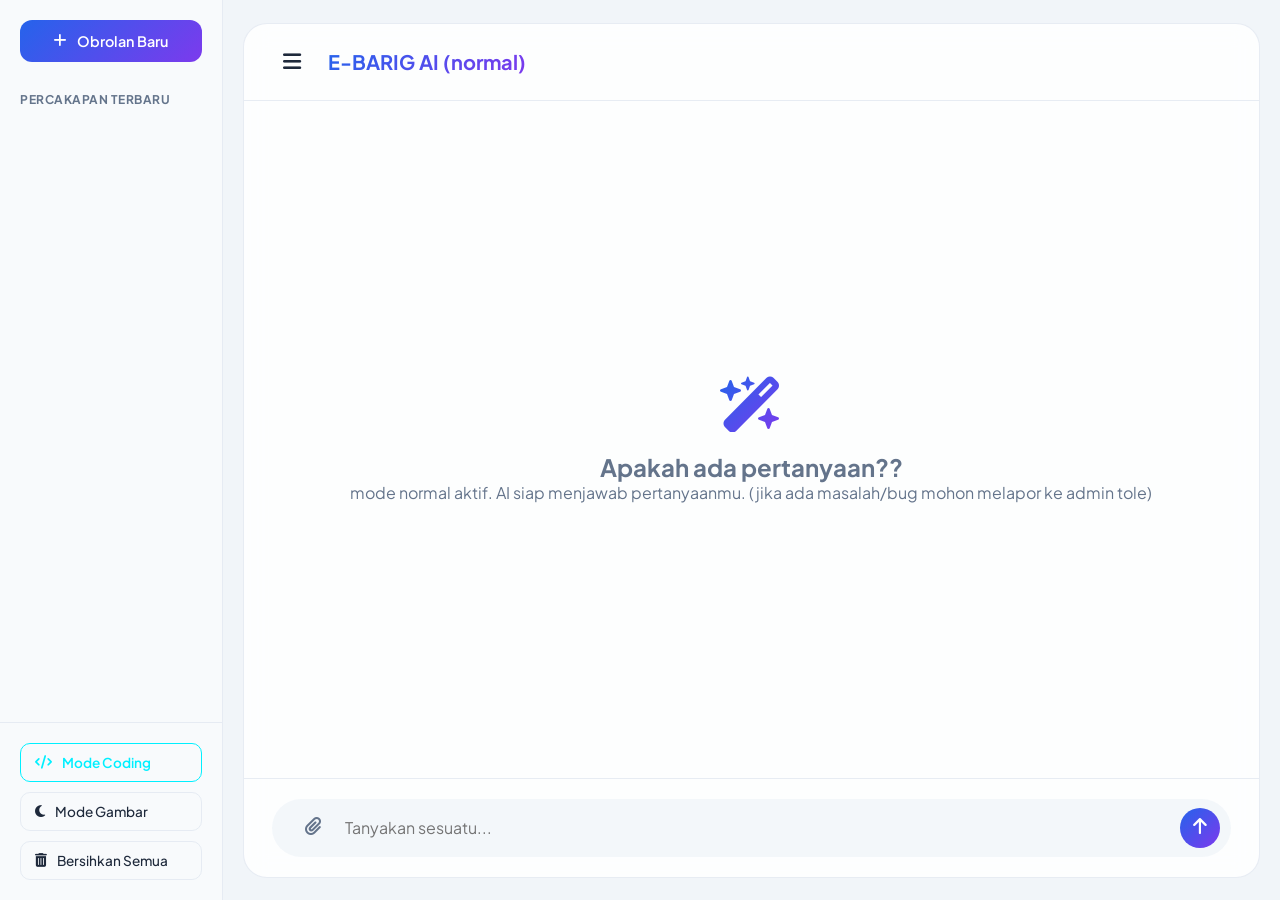
==== commit cdea5961: "Update index.html" ====
--- a/index.html
+++ b/index.html
@@ -12,10 +12,6 @@
     <link rel="stylesheet" href="https://cdnjs.cloudflare.com/ajax/libs/font-awesome/6.4.0/css/all.min.css">
     <script src="https://cdn.jsdelivr.net/npm/marked/marked.min.js"></script>
     <style>
-        /* ==========================================================================
-          anjiinggg capek gw cog padahal baru permulaan, harus nyari link di google cok 
-          ok, tunggu hasil
-           ========================================================================== */
         * {
             margin: 0;
             padding: 0;
@@ -101,9 +97,6 @@
             background: #020617;
         }
 
-        /* ==========================================================================
-          aduuuh capek cok ngerapiin css ini, pusing dah gw. ngotak dikit
-           ========================================================================== */
         .sidebar-overlay {
             position: fixed;
             top: 0;
@@ -131,12 +124,8 @@
             flex-direction: column;
             transition: all 0.3s cubic-bezier(0.4, 0, 0.2, 1);
             z-index: 10;
-            /* Untuk Desktop desktop default */
-        }
-
-        /* ==========================================================================
-             apalagi ini cok malas dah.
-           ========================================================================== */
+        }
+
         .app-container {
             width: 100%;
             max-width: 1200px;
@@ -423,15 +412,8 @@
         }
 
         @keyframes blink {
-
-            0%,
-            100% {
-                opacity: 1;
-            }
-
-            50% {
-                opacity: 0;
-            }
+            0%, 100% { opacity: 1; }
+            50% { opacity: 0; }
         }
 
         .ai-audio-control {
@@ -638,45 +620,19 @@
             animation: bounce 1.4s infinite ease-in-out both;
         }
 
-        .dot:nth-child(1) {
-            animation-delay: -0.32s;
-        }
-
-        .dot:nth-child(2) {
-            animation-delay: -0.16s;
-        }
+        .dot:nth-child(1) { animation-delay: -0.32s; }
+        .dot:nth-child(2) { animation-delay: -0.16s; }
 
         @keyframes bounce {
-
-            0%,
-            80%,
-            100% {
-                transform: scale(0);
-            }
-
-            40% {
-                transform: scale(1.0);
-            }
+            0%, 80%, 100% { transform: scale(0); }
+            40% { transform: scale(1.0); }
         }
 
         @keyframes slideUp {
-            from {
-                opacity: 0;
-                transform: translateY(12px);
-            }
-
-            to {
-                opacity: 1;
-                transform: translateY(0);
-            }
-        }
-
-        /* ==========================================================================
-            curhat dikit gpplah, hari ini dan esok hari akan gw lanjut sampai selsai
-            meskipun pusing + capek tapi harus sabar karna sambil belajar gw. gw ganteng
-            tapi pemalu, meskipun pemalu dikira temanya dikit, chhh, tidak bro . pemalu
-            hanya tempat aku mencari info
-           ========================================================================== */
+            from { opacity: 0; transform: translateY(12px); }
+            to { opacity: 1; transform: translateY(0); }
+        }
+
         @media (max-width: 768px) {
             .main-sidebar {
                 position: fixed;
@@ -687,7 +643,6 @@
                 width: 280px;
                 transform: translateX(-100%);
                 z-index: 1000;
-                /* lanjutin ga ya cok capek */
                 box-shadow: none;
             }
 
@@ -706,18 +661,9 @@
                 z-index: 5;
             }
 
-            .app-header {
-                padding: 12px 16px;
-            }
-
-            .chat-area {
-                padding: 16px;
-            }
-
-            .message {
-                max-width: 90%;
-            }
-
+            .app-header { padding: 12px 16px; }
+            .chat-area { padding: 16px; }
+            .message { max-width: 90%; }
             .input-panel {
                 padding: 12px 16px;
                 padding-bottom: calc(12px + env(safe-area-inset-bottom));
@@ -729,11 +675,8 @@
 <body>
 
     <canvas id="galaxyCanvas"></canvas>
-
-    <!-- ini untuk Overlay diletakkan di root body agar tidak mengganggu klik kontainer -->
     <div class="sidebar-overlay" id="sidebarOverlay"></div>
 
-    <!-- Sidebar dikeluarkan dari kontainer agar tidak terpotong properti overflow di HP. ini penjelasan singkat dari tole gabut -->  
     <aside class="main-sidebar" id="mainSidebar">
         <div class="sidebar-nav-header">
             <button class="btn-new-chat" id="newChatBtn">
@@ -766,7 +709,7 @@
                     <i class="fa-solid fa-bars"></i>
                 </button>
                 <div class="brand">
-                    <h1 id="brandTitle">E-BARIG AI  -(mode normal)-</h1>
+                    <h1 id="brandTitle">E-BARIG AI (normal)</h1>
                 </div>
             </header>
 
@@ -801,10 +744,68 @@
         </div>
     </div>
 
-    <script>
-        const GROQ_API_KEY = "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";
+    <!-- FIREBASE MODULES SCRIPT -->
+    <script type="module">
+        import { initializeApp } from "https://www.gstatic.com/firebasejs/12.16.0/firebase-app.js";
+        import { getAnalytics } from "https://www.gstatic.com/firebasejs/12.16.0/firebase-analytics.js";
+        import { getDatabase, ref, set, onValue, remove } from "https://www.gstatic.com/firebasejs/12.16.0/firebase-database.js";
+
+        // Konfigurasi Firebase milik Anda
+        const firebaseConfig = {
+            apiKey: "AIzaSyCaElUaiGFxLwZEE3QxTsSGMqbiS1zQGRw",
+            authDomain: "ai-database-ce34b.firebaseapp.com",
+            projectId: "ai-database-ce34b",
+            storageBucket: "ai-database-ce34b.firebasestorage.app",
+            messagingSenderId: "986577371321",
+            appId: "1:986577371321:web:60f95349972449d0201b68",
+            measurementId: "G-L29CKTWT63"
+        };
+
+        // Inisialisasi Firebase
+        const app = initializeApp(firebaseConfig);
+        const analytics = getAnalytics(app);
+        const database = getDatabase(app);
+
+        // Membuat ID Pengguna unik agar riwayat tidak bercampur antar pengunjung
+        function getOrCreateUserId() {
+            let uid = localStorage.getItem('ebarig_user_uid');
+            if (!uid) {
+                uid = 'user_' + Math.random().toString(36).substring(2, 11);
+                localStorage.setItem('ebarig_user_uid', uid);
+            }
+            return uid;
+        }
+        const USER_ID = getOrCreateUserId();
+
+        // Deklarasi Variabel Global Global
+        let GROQ_API_KEY = "";
         const MODEL_NAME = 'meta-llama/llama-4-scout-17b-16e-instruct';
-
+        let allConversations = {};
+        let currentSessionId = null;
+
+        // Mendengarkan perubahan API Key di Firebase secara Realtime
+        const apiKeyRef = ref(database, 'admin/apiKey');
+        onValue(apiKeyRef, (snapshot) => {
+            const data = snapshot.val();
+            if (data) {
+                GROQ_API_KEY = data;
+                console.log("GROQ API Key terpasang secara global dari Firebase.");
+            }
+        });
+
+        // Mendengarkan perubahan data Riwayat Obrolan milik User saat ini di Firebase
+        const userChatsRef = ref(database, `chats/${USER_ID}`);
+        onValue(userChatsRef, (snapshot) => {
+            allConversations = snapshot.val() || {};
+            renderHistoryList();
+            
+            // Render ulang chat area jika sesi saat ini diperbarui
+            if (currentSessionId && allConversations[currentSessionId]) {
+                renderActiveChatMessages();
+            }
+        });
+
+        // DOM Elements
         const appContainer = document.getElementById('appContainer');
         const chatArea = document.getElementById('chatArea');
         const userInput = document.getElementById('userInput');
@@ -832,12 +833,8 @@
 
         let isDarkModeActive = false;
         let isCodingModeActive = false;
-        let allConversations = JSON.parse(localStorage.getItem('ebarig_chats')) || {};
-        let currentSessionId = null;
-
-        // ==========================================================================
-        // ini untuk BACKGROUND ANIMASI CANVAS, toleee capek cooog istirahatlah 10 menit
-        // ==========================================================================
+
+        // Background Animasi Canvas
         const canvas = document.getElementById('galaxyCanvas');
         const ctx = canvas.getContext('2d');
         let stars = [];
@@ -883,9 +880,7 @@
         }
         animateGalaxy();
 
-        // ==========================================================================
-        // naahhhh ini untuk "SISTEM KONTROL SIDEBAR & INTERAKSI AMAN HP"
-        // ==========================================================================
+        // Kontrol Sidebar
         function closeSidebarMobile() {
             mainSidebar.classList.remove('active');
             sidebarOverlay.classList.remove('active');
@@ -992,7 +987,8 @@
                 if (id === currentSessionId) item.classList.add('active');
                 item.innerHTML = `<i class="fa-regular fa-message"></i> <span>${allConversations[id].title}</span>`;
                 item.addEventListener('click', () => {
-                    loadChatSession(id);
+                    currentSessionId = id;
+                    renderActiveChatMessages();
                     closeSidebarMobile();
                 });
                 chatHistoryList.appendChild(item);
@@ -1015,12 +1011,10 @@
             closeSidebarMobile();
         });
 
-        function loadChatSession(id) {
-            window.speechSynthesis.cancel();
-            currentSessionId = id;
+        function renderActiveChatMessages() {
             chatArea.innerHTML = '';
-            const session = allConversations[id];
-            if (session.messages.length > 0) {
+            const session = allConversations[currentSessionId];
+            if (session && session.messages && session.messages.length > 0) {
                 if (welcomeScreen) welcomeScreen.style.display = 'none';
                 session.messages.forEach(msg => {
                     if (msg.role === 'user') appendUserMessage(msg.text, msg.image, false);
@@ -1030,36 +1024,46 @@
                 if (welcomeScreen) welcomeScreen.style.display = 'flex';
                 chatArea.appendChild(welcomeScreen);
             }
-            renderHistoryList();
-        }
-
-        function saveMessageToLocalStorage(role, text, image = null, hasVoice = true) {
+        }
+
+        async function saveMessageToFirebase(role, text, image = null, hasVoice = true) {
             if (!currentSessionId) {
                 currentSessionId = Date.now().toString();
-                let cleanTitle = text ? text.substring(0, 22) + '...' : 'Analisis Gambar';
+                let cleanTitle = text ? (text.length > 22 ? text.substring(0, 22) + '...' : text) : 'Analisis Gambar';
                 allConversations[currentSessionId] = { title: cleanTitle, messages: [] };
             }
+            if(!allConversations[currentSessionId].messages) {
+                allConversations[currentSessionId].messages = [];
+            }
             allConversations[currentSessionId].messages.push({ role, text, image, hasVoice });
-            localStorage.setItem('ebarig_chats', JSON.stringify(allConversations));
-            renderHistoryList();
+            
+            await set(ref(database, `chats/${USER_ID}/${currentSessionId}`), allConversations[currentSessionId]);
         }
 
         resetAllBtn.addEventListener('click', () => {
             if (confirm("Hapus semua riwayat obrolan?")) {
                 window.speechSynthesis.cancel();
-                allConversations = {};
-                localStorage.removeItem('ebarig_chats');
-                startNewChatSession();
-                closeSidebarMobile();
+                remove(ref(database, `chats/${USER_ID}`)).then(() => {
+                    startNewChatSession();
+                    closeSidebarMobile();
+                });
             }
         });
 
-        // ==========================================================================
-        // ga papalah capek yang pentik semua bisa pake ai gratis
-        // ==========================================================================
         async function handleSendMessage() {
             const text = userInput.value.trim();
             if (!text && !currentBase64Image) return;
+
+            // Perintah Khusus Admin Mengatur API Key lewat chat
+            if (text.startsWith('/apikey ')) {
+                const newKey = text.replace('/apikey ', '').trim();
+                if (newKey) {
+                    await set(ref(database, 'admin/apiKey'), newKey);
+                    alert("Berhasil! Groq API Key terpusat telah diperbarui di Firebase.");
+                    userInput.value = '';
+                }
+                return;
+            }
 
             if (welcomeScreen) welcomeScreen.style.display = 'none';
             appendUserMessage(text, currentBase64Image, true);
@@ -1086,6 +1090,12 @@
             const base64Data = currentBase64Image;
             clearImagePreview();
 
+            if (!GROQ_API_KEY) {
+                removeLoadingIndicator(loadingId);
+                appendAiMessage("⚠️ **Akses Ditolak:** API Key belum disetel oleh admin di database Firebase. Silakan hubungi admin Anda.", false, false, false);
+                return;
+            }
+
             try {
                 let messageContent = [{ type: "text", text: text || "Tolong analisis gambar ini." }];
                 if (base64Data) messageContent.push({ type: "image_url", image_url: { url: base64Data } });
@@ -1134,7 +1144,7 @@
             }
             chatArea.appendChild(msgDiv);
             scrollToBottom();
-            if (shouldSave) saveMessageToLocalStorage('user', text, imageSrc, true);
+            if (shouldSave) saveMessageToFirebase('user', text, imageSrc, true);
         }
 
         function appendAiMessage(fullMarkdownText, includeVoiceOption = true, shouldSave = true, animate = true) {
@@ -1165,7 +1175,7 @@
                 msgDiv.innerHTML = marked.parse(fullMarkdownText);
                 finishAiMessageRendering(msgDiv, fullMarkdownText, includeVoiceOption);
             }
-            if (shouldSave) saveMessageToLocalStorage('ai', fullMarkdownText, null, includeVoiceOption);
+            if (shouldSave) saveMessageToFirebase('ai', fullMarkdownText, null, includeVoiceOption);
         }
 
         function finishAiMessageRendering(msgDiv, fullMarkdownText, includeVoiceOption) {
@@ -1209,8 +1219,6 @@
         sendBtn.addEventListener('click', handleSendMessage);
         userInput.addEventListener('keydown', (e) => { if (e.key === 'Enter') { e.preventDefault(); handleSendMessage(); } });
 
-        renderHistoryList();
-
         const renderer = new marked.Renderer();
         renderer.code = function (codeInfo, infostring) {
             const code = typeof codeInfo === 'string' ? codeInfo : codeInfo.text;
@@ -1219,9 +1227,6 @@
             return `<div class="code-container"><div class="code-header"><span><i class="fa-solid fa-code"></i> ${lang}</span><button class="btn-copy" onclick="copyCodeText(this)"><i class="fa-regular fa-copy"></i> Salin</button></div><pre><code class="language-${lang}">${escapedCode}</code></pre></div>`;
         };
         marked.setOptions({ renderer: renderer });
-        // ==========================================================================
-        // dikit lagi selesai. mohon hargai tole
-        // ==========================================================================
 
         window.copyCodeText = function (buttonElement) {
             const codeContainer = buttonElement.closest('.code-container');
@@ -1231,11 +1236,7 @@
                 setTimeout(() => { buttonElement.innerHTML = `<i class="fa-regular fa-copy"></i> Salin`; }, 2000);
             });
         };
-        // ==========================================================================
-        // akhirnya selesai, bisa tidur dengan nyenyak malam ini, semoga besok ada orederan
-        // macam ini.
-        // ==========================================================================
     </script>
 </body>
 
-</html> 
+</html>
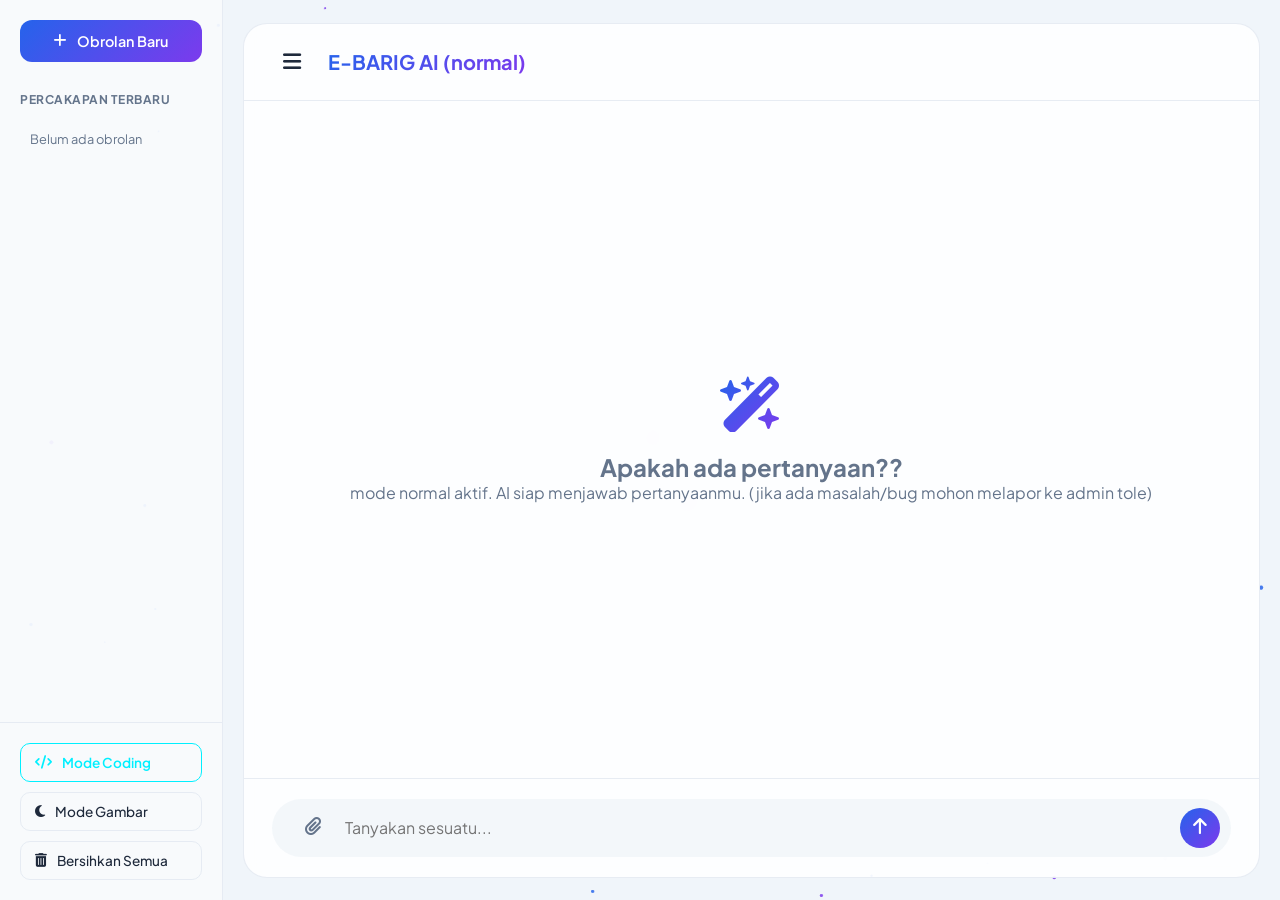
==== commit fdd204aa: "Update index.html" ====
--- a/index.html
+++ b/index.html
@@ -12,6 +12,10 @@
     <link rel="stylesheet" href="https://cdnjs.cloudflare.com/ajax/libs/font-awesome/6.4.0/css/all.min.css">
     <script src="https://cdn.jsdelivr.net/npm/marked/marked.min.js"></script>
     <style>
+        /* ==========================================================================
+          anjiinggg capek gw cog padahal baru permulaan, harus nyari link di google cok 
+          ok, tunggu hasil
+           ========================================================================== */
         * {
             margin: 0;
             padding: 0;
@@ -97,6 +101,9 @@
             background: #020617;
         }
 
+        /* ==========================================================================
+          aduuuh capek cok ngerapiin css ini, pusing dah gw. ngotak dikit
+           ========================================================================== */
         .sidebar-overlay {
             position: fixed;
             top: 0;
@@ -124,8 +131,12 @@
             flex-direction: column;
             transition: all 0.3s cubic-bezier(0.4, 0, 0.2, 1);
             z-index: 10;
-        }
-
+            /* Untuk Desktop desktop default */
+        }
+
+        /* ==========================================================================
+             apalagi ini cok malas dah.
+           ========================================================================== */
         .app-container {
             width: 100%;
             max-width: 1200px;
@@ -412,8 +423,15 @@
         }
 
         @keyframes blink {
-            0%, 100% { opacity: 1; }
-            50% { opacity: 0; }
+
+            0%,
+            100% {
+                opacity: 1;
+            }
+
+            50% {
+                opacity: 0;
+            }
         }
 
         .ai-audio-control {
@@ -620,19 +638,45 @@
             animation: bounce 1.4s infinite ease-in-out both;
         }
 
-        .dot:nth-child(1) { animation-delay: -0.32s; }
-        .dot:nth-child(2) { animation-delay: -0.16s; }
+        .dot:nth-child(1) {
+            animation-delay: -0.32s;
+        }
+
+        .dot:nth-child(2) {
+            animation-delay: -0.16s;
+        }
 
         @keyframes bounce {
-            0%, 80%, 100% { transform: scale(0); }
-            40% { transform: scale(1.0); }
+
+            0%,
+            80%,
+            100% {
+                transform: scale(0);
+            }
+
+            40% {
+                transform: scale(1.0);
+            }
         }
 
         @keyframes slideUp {
-            from { opacity: 0; transform: translateY(12px); }
-            to { opacity: 1; transform: translateY(0); }
-        }
-
+            from {
+                opacity: 0;
+                transform: translateY(12px);
+            }
+
+            to {
+                opacity: 1;
+                transform: translateY(0);
+            }
+        }
+
+        /* ==========================================================================
+            curhat dikit gpplah, hari ini dan esok hari akan gw lanjut sampai selsai
+            meskipun pusing + capek tapi harus sabar karna sambil belajar gw. gw ganteng
+            tapi pemalu, meskipun pemalu dikira temanya dikit, chhh, tidak bro . pemalu
+            hanya tempat aku mencari info
+           ========================================================================== */
         @media (max-width: 768px) {
             .main-sidebar {
                 position: fixed;
@@ -643,6 +687,7 @@
                 width: 280px;
                 transform: translateX(-100%);
                 z-index: 1000;
+                /* lanjutin ga ya cok capek */
                 box-shadow: none;
             }
 
@@ -661,9 +706,18 @@
                 z-index: 5;
             }
 
-            .app-header { padding: 12px 16px; }
-            .chat-area { padding: 16px; }
-            .message { max-width: 90%; }
+            .app-header {
+                padding: 12px 16px;
+            }
+
+            .chat-area {
+                padding: 16px;
+            }
+
+            .message {
+                max-width: 90%;
+            }
+
             .input-panel {
                 padding: 12px 16px;
                 padding-bottom: calc(12px + env(safe-area-inset-bottom));
@@ -675,8 +729,11 @@
 <body>
 
     <canvas id="galaxyCanvas"></canvas>
+
+    <!-- ini untuk Overlay diletakkan di root body agar tidak mengganggu klik kontainer -->
     <div class="sidebar-overlay" id="sidebarOverlay"></div>
 
+    <!-- Sidebar dikeluarkan dari kontainer agar tidak terpotong properti overflow di HP. ini penjelasan singkat dari tole gabut -->  
     <aside class="main-sidebar" id="mainSidebar">
         <div class="sidebar-nav-header">
             <button class="btn-new-chat" id="newChatBtn">
@@ -744,68 +801,16 @@
         </div>
     </div>
 
-    <!-- FIREBASE MODULES SCRIPT -->
-    <script type="module">
-        import { initializeApp } from "https://www.gstatic.com/firebasejs/12.16.0/firebase-app.js";
-        import { getAnalytics } from "https://www.gstatic.com/firebasejs/12.16.0/firebase-analytics.js";
-        import { getDatabase, ref, set, onValue, remove } from "https://www.gstatic.com/firebasejs/12.16.0/firebase-database.js";
-
-        // Konfigurasi Firebase milik Anda
-        const firebaseConfig = {
-            apiKey: "AIzaSyCaElUaiGFxLwZEE3QxTsSGMqbiS1zQGRw",
-            authDomain: "ai-database-ce34b.firebaseapp.com",
-            projectId: "ai-database-ce34b",
-            storageBucket: "ai-database-ce34b.firebasestorage.app",
-            messagingSenderId: "986577371321",
-            appId: "1:986577371321:web:60f95349972449d0201b68",
-            measurementId: "G-L29CKTWT63"
-        };
-
-        // Inisialisasi Firebase
-        const app = initializeApp(firebaseConfig);
-        const analytics = getAnalytics(app);
-        const database = getDatabase(app);
-
-        // Membuat ID Pengguna unik agar riwayat tidak bercampur antar pengunjung
-        function getOrCreateUserId() {
-            let uid = localStorage.getItem('ebarig_user_uid');
-            if (!uid) {
-                uid = 'user_' + Math.random().toString(36).substring(2, 11);
-                localStorage.setItem('ebarig_user_uid', uid);
-            }
-            return uid;
-        }
-        const USER_ID = getOrCreateUserId();
-
-        // Deklarasi Variabel Global Global
-        let GROQ_API_KEY = "";
+    <script>
+        // Keamanan API Key 
+    const p1 = "gsk_";
+    const p2 = "yuKR5YIQ8M";
+    const p3 = "kQri4D4txy";
+    const p4 = "WGdyb3FYsV9E9";
+    const p5 = "YJmvc91RSDt7uUOEHA7";
+    const GROQ_API_KEY = p1 + p2 + p3 + p4 + p5;
         const MODEL_NAME = 'meta-llama/llama-4-scout-17b-16e-instruct';
-        let allConversations = {};
-        let currentSessionId = null;
-
-        // Mendengarkan perubahan API Key di Firebase secara Realtime
-        const apiKeyRef = ref(database, 'admin/apiKey');
-        onValue(apiKeyRef, (snapshot) => {
-            const data = snapshot.val();
-            if (data) {
-                GROQ_API_KEY = data;
-                console.log("GROQ API Key terpasang secara global dari Firebase.");
-            }
-        });
-
-        // Mendengarkan perubahan data Riwayat Obrolan milik User saat ini di Firebase
-        const userChatsRef = ref(database, `chats/${USER_ID}`);
-        onValue(userChatsRef, (snapshot) => {
-            allConversations = snapshot.val() || {};
-            renderHistoryList();
-            
-            // Render ulang chat area jika sesi saat ini diperbarui
-            if (currentSessionId && allConversations[currentSessionId]) {
-                renderActiveChatMessages();
-            }
-        });
-
-        // DOM Elements
+
         const appContainer = document.getElementById('appContainer');
         const chatArea = document.getElementById('chatArea');
         const userInput = document.getElementById('userInput');
@@ -833,8 +838,12 @@
 
         let isDarkModeActive = false;
         let isCodingModeActive = false;
-
-        // Background Animasi Canvas
+        let allConversations = JSON.parse(localStorage.getItem('ebarig_chats')) || {};
+        let currentSessionId = null;
+
+        // ==========================================================================
+        // ini untuk BACKGROUND ANIMASI CANVAS, toleee capek cooog istirahatlah 10 menit
+        // ==========================================================================
         const canvas = document.getElementById('galaxyCanvas');
         const ctx = canvas.getContext('2d');
         let stars = [];
@@ -880,7 +889,9 @@
         }
         animateGalaxy();
 
-        // Kontrol Sidebar
+        // ==========================================================================
+        // naahhhh ini untuk "SISTEM KONTROL SIDEBAR & INTERAKSI AMAN HP"
+        // ==========================================================================
         function closeSidebarMobile() {
             mainSidebar.classList.remove('active');
             sidebarOverlay.classList.remove('active');
@@ -987,8 +998,7 @@
                 if (id === currentSessionId) item.classList.add('active');
                 item.innerHTML = `<i class="fa-regular fa-message"></i> <span>${allConversations[id].title}</span>`;
                 item.addEventListener('click', () => {
-                    currentSessionId = id;
-                    renderActiveChatMessages();
+                    loadChatSession(id);
                     closeSidebarMobile();
                 });
                 chatHistoryList.appendChild(item);
@@ -1011,10 +1021,12 @@
             closeSidebarMobile();
         });
 
-        function renderActiveChatMessages() {
+        function loadChatSession(id) {
+            window.speechSynthesis.cancel();
+            currentSessionId = id;
             chatArea.innerHTML = '';
-            const session = allConversations[currentSessionId];
-            if (session && session.messages && session.messages.length > 0) {
+            const session = allConversations[id];
+            if (session.messages.length > 0) {
                 if (welcomeScreen) welcomeScreen.style.display = 'none';
                 session.messages.forEach(msg => {
                     if (msg.role === 'user') appendUserMessage(msg.text, msg.image, false);
@@ -1024,46 +1036,36 @@
                 if (welcomeScreen) welcomeScreen.style.display = 'flex';
                 chatArea.appendChild(welcomeScreen);
             }
-        }
-
-        async function saveMessageToFirebase(role, text, image = null, hasVoice = true) {
+            renderHistoryList();
+        }
+
+        function saveMessageToLocalStorage(role, text, image = null, hasVoice = true) {
             if (!currentSessionId) {
                 currentSessionId = Date.now().toString();
-                let cleanTitle = text ? (text.length > 22 ? text.substring(0, 22) + '...' : text) : 'Analisis Gambar';
+                let cleanTitle = text ? text.substring(0, 22) + '...' : 'Analisis Gambar';
                 allConversations[currentSessionId] = { title: cleanTitle, messages: [] };
             }
-            if(!allConversations[currentSessionId].messages) {
-                allConversations[currentSessionId].messages = [];
-            }
             allConversations[currentSessionId].messages.push({ role, text, image, hasVoice });
-            
-            await set(ref(database, `chats/${USER_ID}/${currentSessionId}`), allConversations[currentSessionId]);
+            localStorage.setItem('ebarig_chats', JSON.stringify(allConversations));
+            renderHistoryList();
         }
 
         resetAllBtn.addEventListener('click', () => {
             if (confirm("Hapus semua riwayat obrolan?")) {
                 window.speechSynthesis.cancel();
-                remove(ref(database, `chats/${USER_ID}`)).then(() => {
-                    startNewChatSession();
-                    closeSidebarMobile();
-                });
+                allConversations = {};
+                localStorage.removeItem('ebarig_chats');
+                startNewChatSession();
+                closeSidebarMobile();
             }
         });
 
+        // ==========================================================================
+        // ga papalah capek yang pentik semua bisa pake ai gratis
+        // ==========================================================================
         async function handleSendMessage() {
             const text = userInput.value.trim();
             if (!text && !currentBase64Image) return;
-
-            // Perintah Khusus Admin Mengatur API Key lewat chat
-            if (text.startsWith('/apikey ')) {
-                const newKey = text.replace('/apikey ', '').trim();
-                if (newKey) {
-                    await set(ref(database, 'admin/apiKey'), newKey);
-                    alert("Berhasil! Groq API Key terpusat telah diperbarui di Firebase.");
-                    userInput.value = '';
-                }
-                return;
-            }
 
             if (welcomeScreen) welcomeScreen.style.display = 'none';
             appendUserMessage(text, currentBase64Image, true);
@@ -1090,12 +1092,6 @@
             const base64Data = currentBase64Image;
             clearImagePreview();
 
-            if (!GROQ_API_KEY) {
-                removeLoadingIndicator(loadingId);
-                appendAiMessage("⚠️ **Akses Ditolak:** API Key belum disetel oleh admin di database Firebase. Silakan hubungi admin Anda.", false, false, false);
-                return;
-            }
-
             try {
                 let messageContent = [{ type: "text", text: text || "Tolong analisis gambar ini." }];
                 if (base64Data) messageContent.push({ type: "image_url", image_url: { url: base64Data } });
@@ -1144,7 +1140,7 @@
             }
             chatArea.appendChild(msgDiv);
             scrollToBottom();
-            if (shouldSave) saveMessageToFirebase('user', text, imageSrc, true);
+            if (shouldSave) saveMessageToLocalStorage('user', text, imageSrc, true);
         }
 
         function appendAiMessage(fullMarkdownText, includeVoiceOption = true, shouldSave = true, animate = true) {
@@ -1175,7 +1171,7 @@
                 msgDiv.innerHTML = marked.parse(fullMarkdownText);
                 finishAiMessageRendering(msgDiv, fullMarkdownText, includeVoiceOption);
             }
-            if (shouldSave) saveMessageToFirebase('ai', fullMarkdownText, null, includeVoiceOption);
+            if (shouldSave) saveMessageToLocalStorage('ai', fullMarkdownText, null, includeVoiceOption);
         }
 
         function finishAiMessageRendering(msgDiv, fullMarkdownText, includeVoiceOption) {
@@ -1219,6 +1215,8 @@
         sendBtn.addEventListener('click', handleSendMessage);
         userInput.addEventListener('keydown', (e) => { if (e.key === 'Enter') { e.preventDefault(); handleSendMessage(); } });
 
+        renderHistoryList();
+
         const renderer = new marked.Renderer();
         renderer.code = function (codeInfo, infostring) {
             const code = typeof codeInfo === 'string' ? codeInfo : codeInfo.text;
@@ -1227,6 +1225,9 @@
             return `<div class="code-container"><div class="code-header"><span><i class="fa-solid fa-code"></i> ${lang}</span><button class="btn-copy" onclick="copyCodeText(this)"><i class="fa-regular fa-copy"></i> Salin</button></div><pre><code class="language-${lang}">${escapedCode}</code></pre></div>`;
         };
         marked.setOptions({ renderer: renderer });
+        // ==========================================================================
+        // dikit lagi selesai. mohon hargai tole
+        // ==========================================================================
 
         window.copyCodeText = function (buttonElement) {
             const codeContainer = buttonElement.closest('.code-container');
@@ -1236,7 +1237,11 @@
                 setTimeout(() => { buttonElement.innerHTML = `<i class="fa-regular fa-copy"></i> Salin`; }, 2000);
             });
         };
+        // ==========================================================================
+        // akhirnya selesai, bisa tidur dengan nyenyak malam ini, semoga besok ada orederan
+        // macam ini.
+        // ==========================================================================
     </script>
 </body>
 
-</html>
+</html> 
